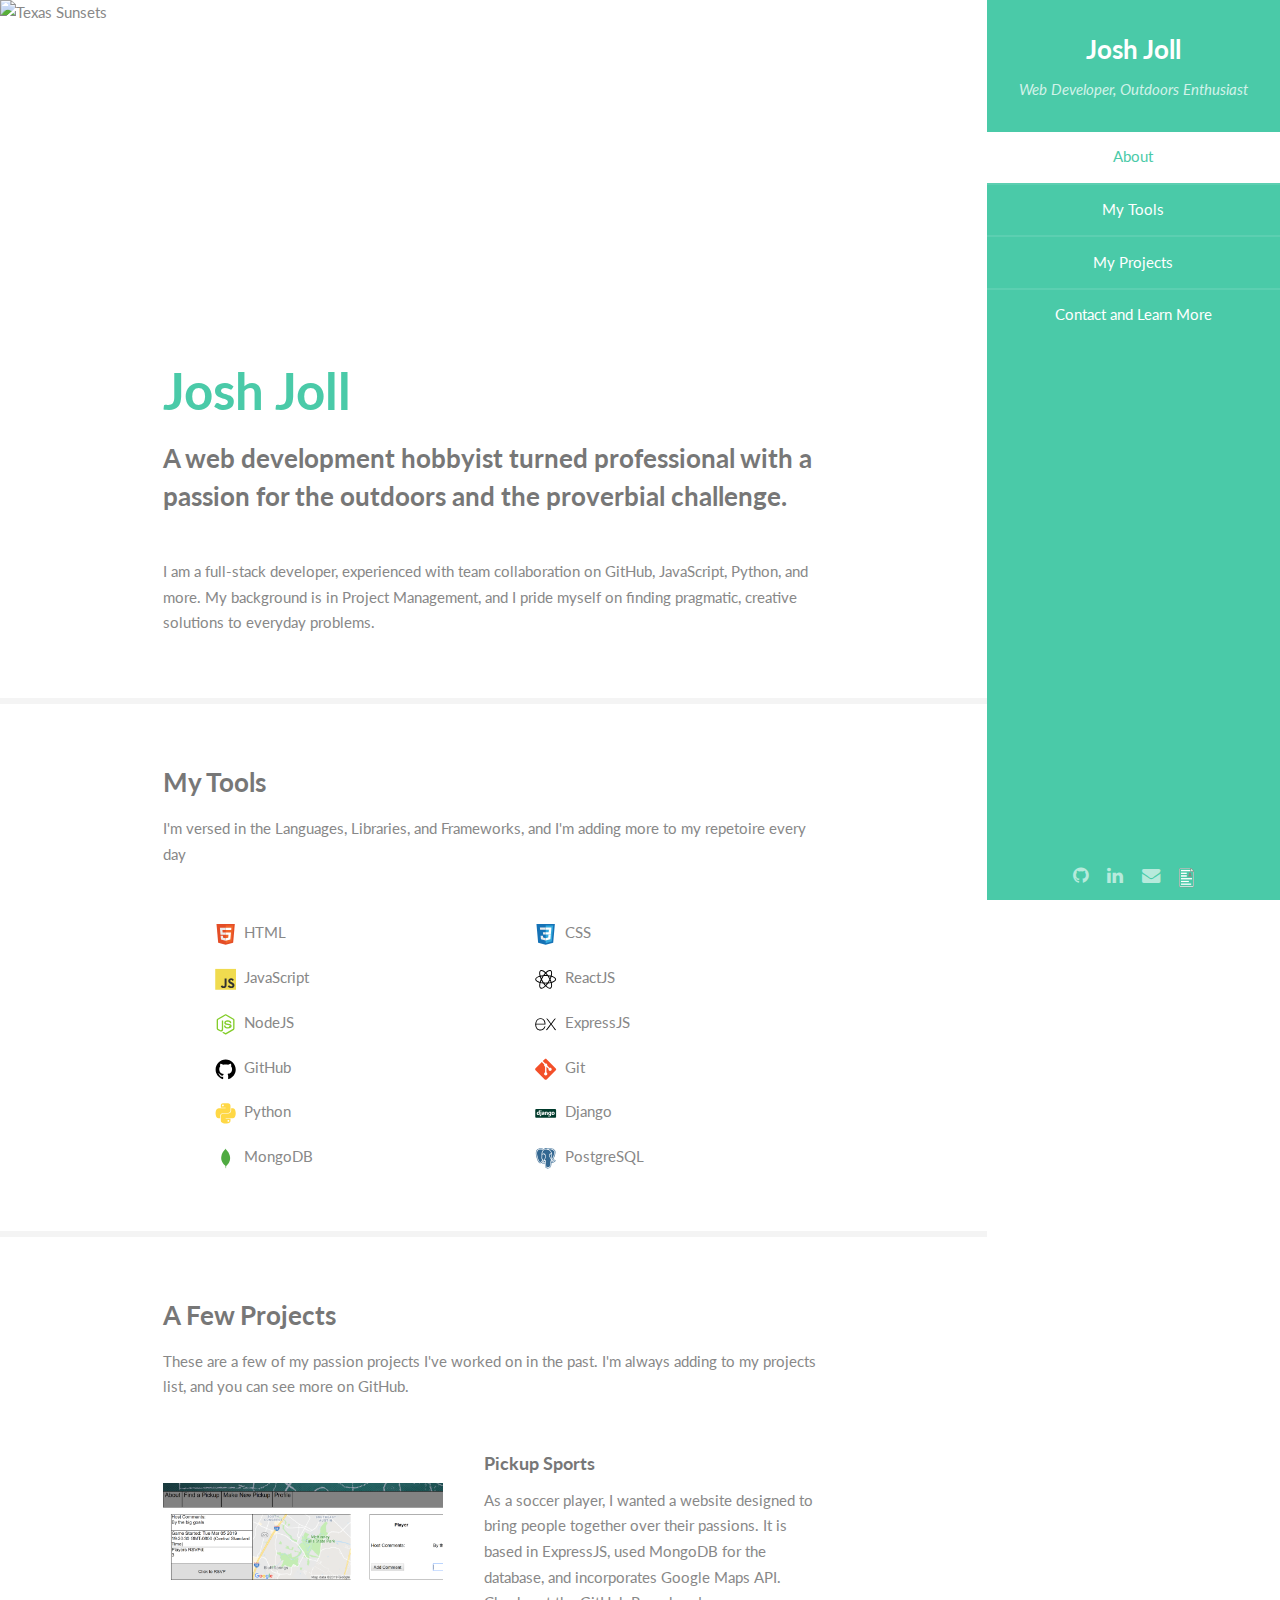
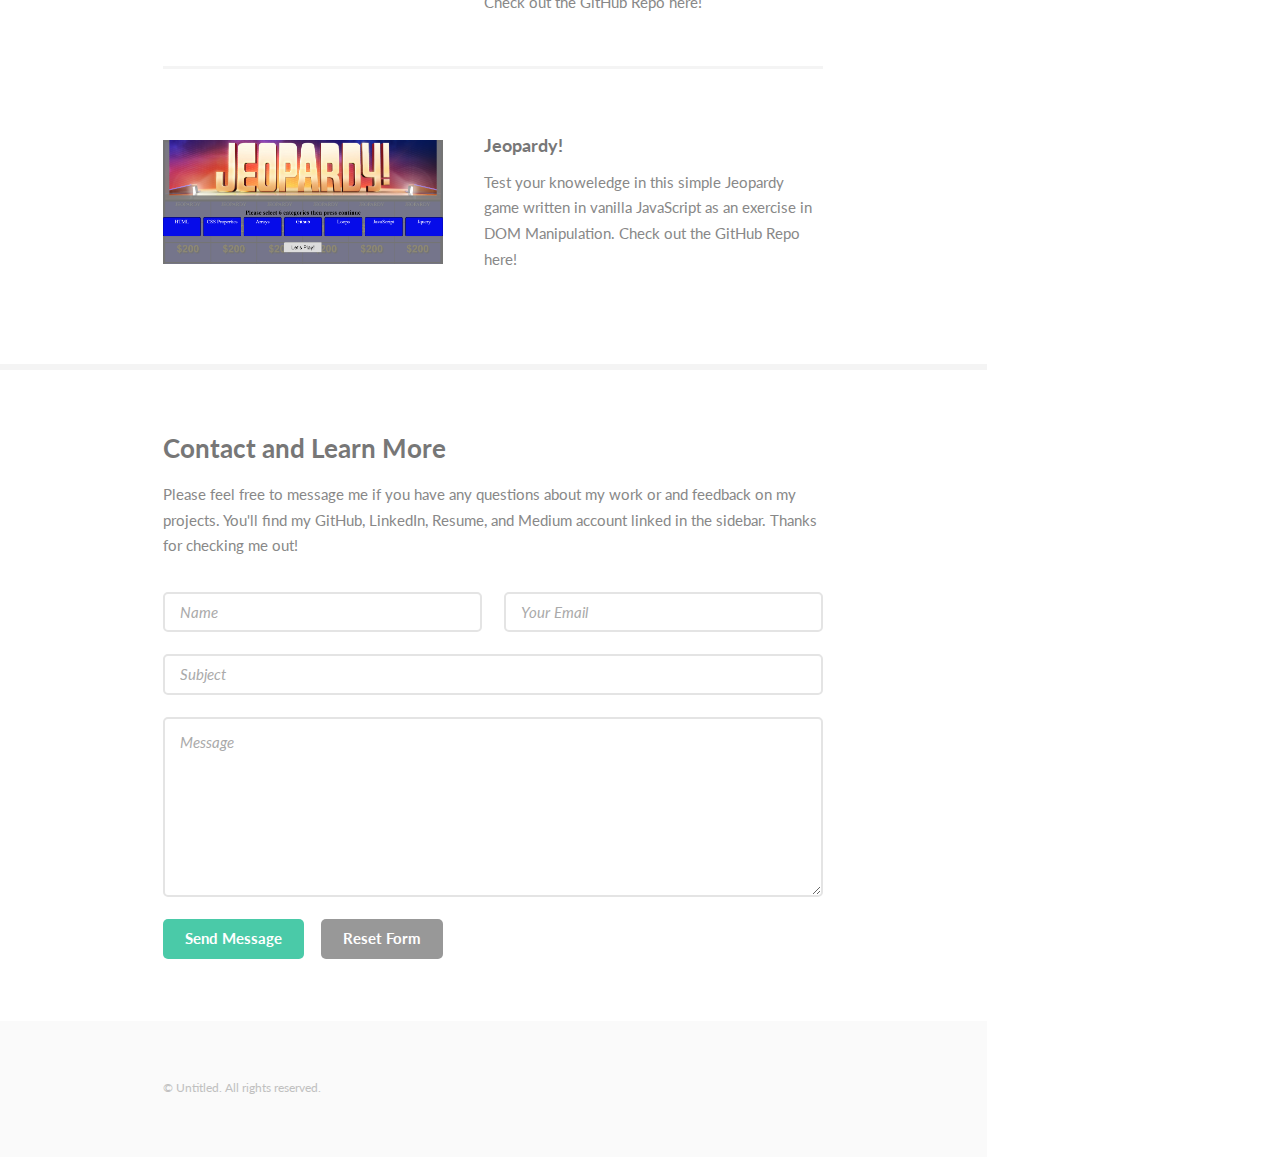
==== index.html @ 57947cfd "Update index.html" ====
<!DOCTYPE HTML>
<!--
	Read Only by HTML5 UP
	html5up.net | @ajlkn
	Free for personal and commercial use under the CCA 3.0 license (html5up.net/license)
-->
<html>
	<head>
		<title>Josh Joll - Your Next Web Developer</title>
		<meta charset="utf-8" />
		<meta name="viewport" content="width=device-width, initial-scale=1, user-scalable=no" />
		<link rel="stylesheet" href="assets/css/main.css" />
		<!-- Search Engine -->
		<meta name="image" content="https://github.com/joshjoll/joshjoll.github.io/blob/master/images/avatar.jpg?raw=true">
		<!-- Schema.org for Google -->
		<meta itemprop="name" content="Josh's Portfolio">
		<meta itemprop="image" content="https://github.com/joshjoll/joshjoll.github.io/blob/master/images/avatar.jpg?raw=true">
		<!-- Open Graph general (Facebook, Pinterest & Google+) -->
		<meta name="og:title" content="Josh's Portfolio">
		<meta name="og:image" content="https://github.com/joshjoll/joshjoll.github.io/blob/master/images/avatar.jpg?raw=true">
		<meta name="og:url" content="https://joshjoll.github.io/">
		<meta name="og:site_name" content="Josh's Portfolio">
		<meta name="og:type" content="website">
	</head>
	<body class="is-preload">

		<!-- Header -->
			<section id="header">
				<header>
					<span class="image avatar"><img src="images/avatar.jpg" alt="" /></span>
					<h1 id="logo"><a href="#">Josh Joll</a></h1>
					<p>Web Developer, Outdoors Enthusiast</p>
				</header>
				<nav id="nav">
					<ul>
						<li><a href="#one" class="active">About</a></li>
						<li><a href="#two">My Tools</a></li>
						<li><a href="#three">My Projects</a></li>
						<li><a href="#four">Contact and Learn More</a></li>
					</ul>
				</nav>
				<footer>
					<ul class="icons">
						<li><a href="https://github.com/joshjoll" class="icon fa-github" target="_blank"><span class="label">GitHub</span></a></li>
						<li><a href="https://www.linkedin.com/in/joshjoll/" class="icon fa-linkedin" style="fill: #0288D1" target="_blank"><span class="label">LinkedIn</span></a></li>
						<li><a href="mailto:josh.joll@gmail.com" class="icon fa-envelope" target="_blank"><span class="label">Email</span></a></li>
						<li><a href="./resume.html" target="_blank" class="icon"><img src="./images/resume.png" class="resume" /></a></li>
					</ul>
				</footer>
			</section>

		<!-- Wrapper -->
			<div id="wrapper">

				<!-- Main -->
					<div id="main">

						<!-- One -->
							<section >
								<div class="image main" data-position="center">
									<img src="images/bannerimg.jpg" alt="Texas Sunsets" />
								</div>
								<div class="container" id="one">
									<header class="major">
										<h2>Josh Joll</h2>
										<p>A web development hobbyist turned professional with a passion for the outdoors and the proverbial challenge.</p>
									</header>
									<p>I am a full-stack developer, experienced with team collaboration on GitHub, JavaScript, Python, and more. My background is in Project Management, and I pride myself on finding pragmatic, creative solutions to everyday problems.</p>
								</div>
							</section>

						<!-- Two -->
							<section id="two">
								<div class="container">
									<h3>My Tools</h3>
									<p>I'm versed in the Languages, Libraries, and Frameworks, and I'm adding more to my repetoire every day</p>
									<ul class="feature-icons">
										<li class="liCenter"> <svg class="devicon-git-plain devicon" viewBox="0 0 128 128">
										  <path fill="#E44D26" d="M19.037 113.876l-10.005-112.215h109.936l-10.016 112.198-45.019 12.48z"/><path fill="#F16529" d="M64 116.8l36.378-10.086 8.559-95.878h-44.937z"/><path fill="#EBEBEB" d="M64 52.455h-18.212l-1.258-14.094h19.47v-13.762h-34.511l.33 3.692 3.382 37.927h30.799zM64 88.198l-.061.017-15.327-4.14-.979-10.975h-13.817l1.928 21.609 28.193 7.826.063-.017z"/><path fill="#fff" d="M63.952 52.455v13.763h16.947l-1.597 17.849-15.35 4.143v14.319l28.215-7.82.207-2.325 3.234-36.233.335-3.696h-3.708zM63.952 24.599v13.762h33.244l.276-3.092.628-6.978.329-3.692z"/>
										</svg>HTML</li>
										<li class="liCenter"><svg class="devicon" viewBox="0 0 128 128">
										  <path fill="#1572B6" d="M18.814 114.123l-10.054-112.771h110.48l-10.064 112.754-45.243 12.543-45.119-12.526z"/><path fill="#33A9DC" d="M64.001 117.062l36.559-10.136 8.601-96.354h-45.16v106.49z"/><path fill="#fff" d="M64.001 51.429h18.302l1.264-14.163h-19.566v-13.831h34.681999999999995l-.332 3.711-3.4 38.114h-30.95v-13.831z"/><path fill="#EBEBEB" d="M64.083 87.349l-.061.018-15.403-4.159-.985-11.031h-13.882l1.937 21.717 28.331 7.863.063-.018v-14.39z"/><path fill="#fff" d="M81.127 64.675l-1.666 18.522-15.426 4.164v14.39l28.354-7.858.208-2.337 2.406-26.881h-13.876z"/><path fill="#EBEBEB" d="M64.048 23.435v13.831000000000001h-33.407999999999994l-.277-3.108-.63-7.012-.331-3.711h34.646zM64.001 51.431v13.831000000000001h-15.209l-.277-3.108-.631-7.012-.33-3.711h16.447z"/>
										</svg>CSS</li>
										<li class="liCenter"><svg class="devicon" viewBox="0 0 128 128">
										  <path fill="#F0DB4F" d="M1.408 1.408h125.184v125.185h-125.184z"/><path fill="#323330" d="M116.347 96.736c-.917-5.711-4.641-10.508-15.672-14.981-3.832-1.761-8.104-3.022-9.377-5.926-.452-1.69-.512-2.642-.226-3.665.821-3.32 4.784-4.355 7.925-3.403 2.023.678 3.938 2.237 5.093 4.724 5.402-3.498 5.391-3.475 9.163-5.879-1.381-2.141-2.118-3.129-3.022-4.045-3.249-3.629-7.676-5.498-14.756-5.355l-3.688.477c-3.534.893-6.902 2.748-8.877 5.235-5.926 6.724-4.236 18.492 2.975 23.335 7.104 5.332 17.54 6.545 18.873 11.531 1.297 6.104-4.486 8.08-10.234 7.378-4.236-.881-6.592-3.034-9.139-6.949-4.688 2.713-4.688 2.713-9.508 5.485 1.143 2.499 2.344 3.63 4.26 5.795 9.068 9.198 31.76 8.746 35.83-5.176.165-.478 1.261-3.666.38-8.581zm-46.885-37.793h-11.709l-.048 30.272c0 6.438.333 12.34-.714 14.149-1.713 3.558-6.152 3.117-8.175 2.427-2.059-1.012-3.106-2.451-4.319-4.485-.333-.584-.583-1.036-.667-1.071l-9.52 5.83c1.583 3.249 3.915 6.069 6.902 7.901 4.462 2.678 10.459 3.499 16.731 2.059 4.082-1.189 7.604-3.652 9.448-7.401 2.666-4.915 2.094-10.864 2.07-17.444.06-10.735.001-21.468.001-32.237z"/>
										</svg>JavaScript</li>
										<li class="liCenter"><svg class="devicon" viewBox="0 0 128 128">
										  <path d="M107.3 45.2c-2.2-.8-4.5-1.6-6.9-2.3.6-2.4 1.1-4.8 1.5-7.1 2.1-13.2-.2-22.5-6.6-26.1-1.9-1.1-4-1.6-6.4-1.6-7 0-15.9 5.2-24.9 13.9-9-8.7-17.9-13.9-24.9-13.9-2.4 0-4.5.5-6.4 1.6-6.4 3.7-8.7 13-6.6 26.1.4 2.3.9 4.7 1.5 7.1-2.4.7-4.7 1.4-6.9 2.3-12.5 4.8-19.3 11.4-19.3 18.8s6.9 14 19.3 18.8c2.2.8 4.5 1.6 6.9 2.3-.6 2.4-1.1 4.8-1.5 7.1-2.1 13.2.2 22.5 6.6 26.1 1.9 1.1 4 1.6 6.4 1.6 7.1 0 16-5.2 24.9-13.9 9 8.7 17.9 13.9 24.9 13.9 2.4 0 4.5-.5 6.4-1.6 6.4-3.7 8.7-13 6.6-26.1-.4-2.3-.9-4.7-1.5-7.1 2.4-.7 4.7-1.4 6.9-2.3 12.5-4.8 19.3-11.4 19.3-18.8s-6.8-14-19.3-18.8zm-14.8-30.5c4.1 2.4 5.5 9.8 3.8 20.3-.3 2.1-.8 4.3-1.4 6.6-5.2-1.2-10.7-2-16.5-2.5-3.4-4.8-6.9-9.1-10.4-13 7.4-7.3 14.9-12.3 21-12.3 1.3 0 2.5.3 3.5.9zm-11.2 59.3c-1.8 3.2-3.9 6.4-6.1 9.6-3.7.3-7.4.4-11.2.4-3.9 0-7.6-.1-11.2-.4-2.2-3.2-4.2-6.4-6-9.6-1.9-3.3-3.7-6.7-5.3-10 1.6-3.3 3.4-6.7 5.3-10 1.8-3.2 3.9-6.4 6.1-9.6 3.7-.3 7.4-.4 11.2-.4 3.9 0 7.6.1 11.2.4 2.2 3.2 4.2 6.4 6 9.6 1.9 3.3 3.7 6.7 5.3 10-1.7 3.3-3.4 6.6-5.3 10zm8.3-3.3c1.5 3.5 2.7 6.9 3.8 10.3-3.4.8-7 1.4-10.8 1.9 1.2-1.9 2.5-3.9 3.6-6 1.2-2.1 2.3-4.2 3.4-6.2zm-25.6 27.1c-2.4-2.6-4.7-5.4-6.9-8.3 2.3.1 4.6.2 6.9.2 2.3 0 4.6-.1 6.9-.2-2.2 2.9-4.5 5.7-6.9 8.3zm-18.6-15c-3.8-.5-7.4-1.1-10.8-1.9 1.1-3.3 2.3-6.8 3.8-10.3 1.1 2 2.2 4.1 3.4 6.1 1.2 2.2 2.4 4.1 3.6 6.1zm-7-25.5c-1.5-3.5-2.7-6.9-3.8-10.3 3.4-.8 7-1.4 10.8-1.9-1.2 1.9-2.5 3.9-3.6 6-1.2 2.1-2.3 4.2-3.4 6.2zm25.6-27.1c2.4 2.6 4.7 5.4 6.9 8.3-2.3-.1-4.6-.2-6.9-.2-2.3 0-4.6.1-6.9.2 2.2-2.9 4.5-5.7 6.9-8.3zm22.2 21l-3.6-6c3.8.5 7.4 1.1 10.8 1.9-1.1 3.3-2.3 6.8-3.8 10.3-1.1-2.1-2.2-4.2-3.4-6.2zm-54.5-16.2c-1.7-10.5-.3-17.9 3.8-20.3 1-.6 2.2-.9 3.5-.9 6 0 13.5 4.9 21 12.3-3.5 3.8-7 8.2-10.4 13-5.8.5-11.3 1.4-16.5 2.5-.6-2.3-1-4.5-1.4-6.6zm-24.7 29c0-4.7 5.7-9.7 15.7-13.4 2-.8 4.2-1.5 6.4-2.1 1.6 5 3.6 10.3 6 15.6-2.4 5.3-4.5 10.5-6 15.5-13.8-4-22.1-10-22.1-15.6zm28.5 49.3c-4.1-2.4-5.5-9.8-3.8-20.3.3-2.1.8-4.3 1.4-6.6 5.2 1.2 10.7 2 16.5 2.5 3.4 4.8 6.9 9.1 10.4 13-7.4 7.3-14.9 12.3-21 12.3-1.3 0-2.5-.3-3.5-.9zm60.8-20.3c1.7 10.5.3 17.9-3.8 20.3-1 .6-2.2.9-3.5.9-6 0-13.5-4.9-21-12.3 3.5-3.8 7-8.2 10.4-13 5.8-.5 11.3-1.4 16.5-2.5.6 2.3 1 4.5 1.4 6.6zm9-15.6c-2 .8-4.2 1.5-6.4 2.1-1.6-5-3.6-10.3-6-15.6 2.4-5.3 4.5-10.5 6-15.5 13.8 4 22.1 10 22.1 15.6 0 4.7-5.8 9.7-15.7 13.4z"/></g>
										</svg>ReactJS</li>
										<li class="liCenter"><svg class="devicon" viewBox="0 0 128 128">
										  <path fill="#83CD29" d="M112.678 30.334l-44.143-25.605c-2.781-1.584-6.424-1.584-9.227 0l-44.488 25.605c-2.869 1.651-4.82 4.754-4.82 8.073v51.142c0 3.319 1.992 6.423 4.862 8.083l11.729 6.688c5.627 2.772 7.186 2.772 9.746 2.772 8.334 0 12.662-5.039 12.662-13.828v-50.49c.001-.713.446-1.774-.255-1.774h-5.622c-.712 0-2.122 1.061-2.122 1.773v50.49c0 3.896-3.616 7.773-10.202 4.48l-12.122-7.013c-.422-.23-.676-.693-.676-1.181v-51.142c0-.482.463-.966.891-1.213l44.378-25.561c.415-.235 1.002-.235 1.415 0l43.963 25.555c.421.253.354.722.354 1.219v51.142c0 .488.092.963-.323 1.198l-44.133 25.576c-.378.227-.87.227-1.285 0l-11.317-6.749c-.341-.198-.752-.269-1.08-.086-3.145 1.783-3.729 2.02-6.679 3.043-.727.253-1.799.692.408 1.929l14.798 8.754c1.416.82 3.027 1.246 4.647 1.246 1.642 0 3.249-.426 4.666-1.246l43.976-25.582c2.871-1.672 4.322-4.764 4.322-8.083v-51.142c-.001-3.319-1.452-6.414-4.323-8.073zM77.727 81.445c-11.727 0-14.309-3.235-15.17-9.066-.102-.628-.634-1.379-1.274-1.379h-5.73c-.709 0-1.28.86-1.28 1.566 0 7.466 4.06 16.512 23.454 16.512 14.038 0 22.088-5.455 22.088-15.109 0-9.572-6.467-12.084-20.082-13.886-13.762-1.819-15.16-2.738-15.16-5.962 0-2.658 1.184-6.203 11.374-6.203 9.104 0 12.46 1.954 13.841 8.091.119.577.646.991 1.241.991h5.754c.354 0 .691-.143.939-.396.241-.272.367-.613.336-.979-.893-10.569-7.913-15.494-22.112-15.494-12.632 0-20.166 5.334-20.166 14.275 0 9.698 7.497 12.378 19.622 13.577 14.505 1.422 15.633 3.542 15.633 6.395 0 4.956-3.978 7.067-13.308 7.067z"/>
										</svg>NodeJS</li>
										<li class="liCenter"><svg class="devicon" viewBox="0 0 128 128">
										  <path d="M126.67,98.44c-4.56,1.16-7.38.05-9.91-3.75-5.68-8.51-11.95-16.63-18-24.9-.78-1.07-1.59-2.12-2.6-3.45C89,76,81.85,85.2,75.14,94.77c-2.4,3.42-4.92,4.91-9.4,3.7L92.66,62.34,67.6,29.71c4.31-.84,7.29-.41,9.93,3.45,5.83,8.52,12.26,16.63,18.67,25.21C102.65,49.82,109,41.7,115,33.26c2.41-3.42,5-4.72,9.33-3.46-3.28,4.35-6.49,8.63-9.72,12.88-4.36,5.73-8.64,11.53-13.16,17.14-1.61,2-1.35,3.3.09,5.19C109.9,76,118.16,87.1,126.67,98.44Z"/><path d="M1.33,61.74c.72-3.61,1.2-7.29,2.2-10.83,6-21.43,30.6-30.34,47.5-17.06C60.93,41.64,63.39,52.62,62.9,65H7.1c-.84,22.21,15.15,35.62,35.53,28.78,7.15-2.4,11.36-8,13.47-15,1.07-3.51,2.84-4.06,6.14-3.06-1.69,8.76-5.52,16.08-13.52,20.66-12,6.86-29.13,4.64-38.14-4.89C5.26,85.89,3,78.92,2,71.39c-.15-1.2-.46-2.38-.7-3.57Q1.33,64.78,1.33,61.74ZM7.2,60.25H57.63c-.33-16.06-10.33-27.47-24-27.57C18.63,32.56,7.85,43.7,7.2,60.25Z"/>
										</svg>ExpressJS</li>
										<li class="liCenter"><svg class="devicon" viewBox="0 0 128 128">
										  <path fill-rule="evenodd" clip-rule="evenodd" d="M64 5.103c-33.347 0-60.388 27.035-60.388 60.388 0 26.682 17.303 49.317 41.297 57.303 3.017.56 4.125-1.31 4.125-2.905 0-1.44-.056-6.197-.082-11.243-16.8 3.653-20.345-7.125-20.345-7.125-2.747-6.98-6.705-8.836-6.705-8.836-5.48-3.748.413-3.67.413-3.67 6.063.425 9.257 6.223 9.257 6.223 5.386 9.23 14.127 6.562 17.573 5.02.542-3.903 2.107-6.568 3.834-8.076-13.413-1.525-27.514-6.704-27.514-29.843 0-6.593 2.36-11.98 6.223-16.21-.628-1.52-2.695-7.662.584-15.98 0 0 5.07-1.623 16.61 6.19C53.7 35 58.867 34.327 64 34.304c5.13.023 10.3.694 15.127 2.033 11.526-7.813 16.59-6.19 16.59-6.19 3.287 8.317 1.22 14.46.593 15.98 3.872 4.23 6.215 9.617 6.215 16.21 0 23.194-14.127 28.3-27.574 29.796 2.167 1.874 4.097 5.55 4.097 11.183 0 8.08-.07 14.583-.07 16.572 0 1.607 1.088 3.49 4.148 2.897 23.98-7.994 41.263-30.622 41.263-57.294C124.388 32.14 97.35 5.104 64 5.104z"/><path d="M26.484 91.806c-.133.3-.605.39-1.035.185-.44-.196-.685-.605-.543-.906.13-.31.603-.395 1.04-.188.44.197.69.61.537.91zm-.743-.55M28.93 94.535c-.287.267-.85.143-1.232-.28-.396-.42-.47-.983-.177-1.254.298-.266.844-.14 1.24.28.394.426.472.984.17 1.255zm-.575-.618M31.312 98.012c-.37.258-.976.017-1.35-.52-.37-.538-.37-1.183.01-1.44.373-.258.97-.025 1.35.507.368.545.368 1.19-.01 1.452zm0 0M34.573 101.373c-.33.365-1.036.267-1.552-.23-.527-.487-.674-1.18-.343-1.544.336-.366 1.045-.264 1.564.23.527.486.686 1.18.333 1.543zm0 0M39.073 103.324c-.147.473-.825.688-1.51.486-.683-.207-1.13-.76-.99-1.238.14-.477.823-.7 1.512-.485.683.206 1.13.756.988 1.237zm0 0M44.016 103.685c.017.498-.563.91-1.28.92-.723.017-1.308-.387-1.315-.877 0-.503.568-.91 1.29-.924.717-.013 1.306.387 1.306.88zm0 0M48.614 102.903c.086.485-.413.984-1.126 1.117-.7.13-1.35-.172-1.44-.653-.086-.498.422-.997 1.122-1.126.714-.123 1.354.17 1.444.663zm0 0"/>
										</svg>GitHub</li>
										<li class="liCenter"><svg class="devicon" viewBox="0 0 128 128">
										  <path fill="#F34F29" d="M124.737 58.378l-55.116-55.114c-3.172-3.174-8.32-3.174-11.497 0l-11.444 11.446 14.518 14.518c3.375-1.139 7.243-.375 9.932 2.314 2.703 2.706 3.461 6.607 2.294 9.993l13.992 13.993c3.385-1.167 7.292-.413 9.994 2.295 3.78 3.777 3.78 9.9 0 13.679-3.78 3.78-9.901 3.78-13.683 0-2.842-2.844-3.545-7.019-2.105-10.521l-13.048-13.048-.002 34.341c.922.455 1.791 1.063 2.559 1.828 3.778 3.777 3.778 9.898 0 13.683-3.779 3.777-9.904 3.777-13.679 0-3.778-3.784-3.778-9.905 0-13.683.934-.933 2.014-1.638 3.167-2.11v-34.659c-1.153-.472-2.231-1.172-3.167-2.111-2.862-2.86-3.551-7.06-2.083-10.576l-14.313-14.313-37.792 37.79c-3.175 3.177-3.175 8.325 0 11.5l55.117 55.114c3.174 3.174 8.32 3.174 11.499 0l54.858-54.858c3.174-3.176 3.174-8.327-.001-11.501z"/>
										</svg>Git</li>
										<li class="liCenter"><svg class="devicon" viewBox="0 0 128 128">
										  <path fill="#FFD845" d="M49.33 62h29.159c8.117 0 14.511-6.868 14.511-15.019v-27.798c0-7.912-6.632-13.856-14.555-15.176-5.014-.835-10.195-1.215-15.187-1.191-4.99.023-9.612.448-13.805 1.191-12.355 2.181-14.453 6.751-14.453 15.176v10.817h29v4h-40.224000000000004c-8.484 0-15.914 5.108-18.237 14.811-2.681 11.12-2.8 17.919 0 29.53 2.075 8.642 7.03 14.659 15.515 14.659h9.946v-13.048c0-9.637 8.428-17.952 18.33-17.952zm-1.838-39.11c-3.026 0-5.478-2.479-5.478-5.545 0-3.079 2.451-5.581 5.478-5.581 3.015 0 5.479 2.502 5.479 5.581-.001 3.066-2.465 5.545-5.479 5.545zM122.281 48.811c-2.098-8.448-6.103-14.811-14.599-14.811h-10.682v12.981c0 10.05-8.794 18.019-18.511 18.019h-29.159c-7.988 0-14.33 7.326-14.33 15.326v27.8c0 7.91 6.745 12.564 14.462 14.834 9.242 2.717 17.994 3.208 29.051 0 7.349-2.129 14.487-6.411 14.487-14.834v-11.126h-29v-4h43.682c8.484 0 11.647-5.776 14.599-14.66 3.047-9.145 2.916-17.799 0-29.529zm-41.955 55.606c3.027 0 5.479 2.479 5.479 5.547 0 3.076-2.451 5.579-5.479 5.579-3.015 0-5.478-2.502-5.478-5.579 0-3.068 2.463-5.547 5.478-5.547z"/>
										</svg>Python</li>
										<li class="liCenter"><svg class="devicon" viewBox="0 0 128 128">
											<path fill="#003A2B" d="M126.5 83.8c0 3.8-3.1 6.9-6.9 6.9h-111.2c-3.8 0-6.9-3.1-6.9-6.9v-39.6c0-3.8 3.1-6.9 6.9-6.9h111.2c3.8 0 6.9 3.1 6.9 6.9v39.6z"/><path fill="#fff" d="M23 45.6h6v27.4c-3 .6-5.3.8-7.7.8-7.2 0-11-3.3-11-9.5 0-6 4-10 10.2-10 1 0 1.7.1 2.6.3v-9h-.1zm0 13.8c-.7-.2-1.3-.3-2-.3-3 0-4.7 1.8-4.7 5.1 0 3.2 1.7 4.9 4.7 4.9.7 0 1.2 0 2-.2v-9.5zM38.4 54.8v13.7c0 4.7-.3 7-1.4 9-1 1.9-2.2 3.1-4.8 4.4l-5.5-2.6c2.6-1.2 3.9-2.3 4.7-4 .8-1.7 1.1-3.7 1.1-8.8v-11.7h5.9zm-5.9-9.1h5.9v6.1h-5.9v-6.1zM42 56.1c2.6-1.2 5.1-1.8 7.8-1.8 3 0 5 .8 5.9 2.4.5.9.7 2 .7 4.5v12c-2.7.4-6 .7-8.5.7-5 0-7.2-1.7-7.2-5.6 0-4.2 3-6.1 10.2-6.7v-1.3c0-1.1-.5-1.5-2-1.5-2.2 0-4.7.6-7 1.8v-4.5h.1zm9.2 9.4c-3.9.4-5.2 1-5.2 2.5 0 1.2.7 1.7 2.3 1.7.9 0 1.7-.1 2.8-.3v-3.9h.1zM59.3 55.7c3.5-.9 6.4-1.3 9.3-1.3 3 0 5.2.7 6.5 2 1.2 1.3 1.6 2.7 1.6 5.6v11.6h-5.9v-11.4c0-2.3-.8-3.1-2.9-3.1-.8 0-1.5.1-2.7.4v14.1h-5.9v-17.9zM79 76.8c2.1 1.1 4.2 1.6 6.3 1.6 3.9 0 5.5-1.6 5.5-5.3v-.1c-1.2.6-2.3.8-3.8.8-5.2 0-8.5-3.4-8.5-8.8 0-6.7 4.9-10.5 13.5-10.5 2.5 0 4.9.3 7.7.8l-2 4.3c-1.6-.3-.1 0-1.3-.2v.6l.1 2.5v3.2c0 .8 0 1.6.1 2.4v1.6c0 5.1-.4 7.5-1.7 9.4-1.8 2.9-5 4.3-9.6 4.3-2.3 0-4.3-.3-6.4-1.2v-5.4h.1zm11.8-17.6h-.6000000000000001c-1.2 0-2.5.3-3.4.8-1.4.8-2.2 2.3-2.2 4.3 0 3 1.5 4.7 4.1 4.7.8 0 1.5-.2 2.2-.4v-9.4h-.1zM109 54.3c5.9 0 9.5 3.7 9.5 9.8 0 6.2-3.8 10.1-9.8 10.1-5.9 0-9.6-3.7-9.6-9.7.1-6.3 3.9-10.2 9.9-10.2zm-.1 15c2.3 0 3.6-1.9 3.6-5.2 0-3.2-1.3-5.2-3.6-5.2s-3.7 1.9-3.7 5.2c.1 3.4 1.4 5.2 3.7 5.2z"/>
										</svg>Django</li>
										<li class="liCenter"><svg class="devicon" viewBox="0 0 128 128">
										  <path fill-rule="evenodd" clip-rule="evenodd" fill="#4FAA41" d="M90.491 57.282c-.37-4.79-1.496-9.409-3.062-13.934-3.244-10.104-8.45-19.046-15.783-26.74-1.854-1.946-3.916-3.729-5.209-6.151-.818-1.532-1.597-3.085-2.394-4.629l-.505-1.273c-.085.292-.139.396-.142.501-.065 2.517-1.491 4.224-3.267 5.817-1.997 1.793-3.856 3.739-5.775 5.618-1.968 2.588-3.935 5.176-5.901 7.763-1.592 2.925-3.182 5.85-4.772 8.775l-3.19 8.617-.096.134c-1.756 5.768-2.622 11.698-3.048 17.688-.16 2.251.022 4.535.149 6.798.181 3.235.743 6.415 1.586 9.545 3.062 11.372 9.276 20.805 17.771 28.819 1.579 1.489 3.199 2.843 4.847 4.26.282-.965.507-1.93.763-2.895.256-.961.515-1.917.688-2.881-.174.964-.369 1.92-.562 2.881l-.826 2.895.738 2.501.684 3.884.326 4.053c-.003.823-.036 1.648.014 2.47.012.21.288.404.442.606l1.376.483 1.434.558-.246-3.603-.011-3.548.495-5.405.359-1.177 1.027-1.82c1.268-1.02 2.629-1.946 3.784-3.081 2.09-2.054 4.175-4.134 6.045-6.383 2.427-2.917 4.515-6.101 6.191-9.516 1.122-2.284 2.178-4.614 3.052-7.001.77-2.104 1.247-4.315 1.854-6.479.054-.156.126-.309.16-.468 1.254-5.841 1.465-11.741 1.004-17.682zm-23.599 49.375l-.805-1.763.805 1.763 1.183 1.01-1.183-1.01z"/>
										</svg>MongoDB</li>
										<li class="liCenter"><svg class="devicon" viewBox="0 0 128 128">
										  <path fill-rule="evenodd" clip-rule="evenodd" fill="#336791" d="M123.258 76.784c-.45-2.918-2.901-4.829-5.752-4.958-1.032-.047-2.08.061-3.109.192-1.243.158-2.471.438-3.711.623-.857.128-1.726.187-2.582.275l-.021-.111c1.598-3.018 3.263-6.003 4.775-9.064 1.159-2.348 2.151-4.781 3.176-7.194 1.696-3.998 3.051-8.12 4.173-12.309 1.075-4.011 1.995-8.066 2.284-12.227.116-1.662.196-3.331.187-4.995-.008-1.327-.151-2.656-.284-3.979-.15-1.516-.608-2.953-1.242-4.336-.836-1.822-2.132-3.317-3.496-4.737-1.092-1.137-2.293-2.173-3.484-3.208-1.698-1.477-3.607-2.656-5.59-3.703-2.253-1.19-4.621-2.121-7.09-2.75-1.493-.381-3.02-.664-4.532-.966-.544-.11-1.089-.337-1.633-.337h-10.241c-.37 0-.737.191-1.11.233-2.452.273-4.875.735-7.228 1.464-.88.273-1.684.101-2.52.024-.641-.059-1.271-.231-1.912-.263-2.442-.122-4.887-.301-7.328-.275-2.339.024-4.654.409-6.918 1.052-1.895.538-3.749 1.195-5.447 2.191-.727.426-1.303.346-2.055.129-2.527-.729-5.072-1.414-7.639-1.989-1.6-.358-3.245-.536-4.879-.707-1.566-.163-3.144-.261-4.718-.294-1.538-.033-3.087-.032-4.618.104-2.439.217-4.832.713-7.158 1.513-2.583.888-4.951 2.175-7.086 3.865-2.167 1.715-3.905 3.809-5.303 6.2-1.473 2.523-2.483 5.224-3.111 8.061-.34 1.537-.555 3.117-.788 4.678-.073.486.732.972-.268 1.456v6.794c1 .452.208.903.266 1.356.139 1.089.262 2.187.446 3.268.291 1.711.636 3.417.988 5.117.491 2.375 1.002 4.748 1.546 7.111.396 1.72.847 3.43 1.319 5.131.721 2.598 1.431 5.201 2.246 7.77.757 2.387 1.624 4.74 2.484 7.093 1.191 3.255 2.617 6.405 4.327 9.424 1.479 2.614 3.169 5.062 5.436 7.076 1.494 1.327 3.157 2.347 5.093 2.857 1.521.4 3.067.448 4.624.129 1.805-.37 3.403-1.147 4.824-2.311.163-.134.342-.236.535.01.735.931 1.719 1.552 2.748 2.089 2.777 1.448 5.803 1.882 8.877 2.059.744.043 1.496-.064 2.246-.085 1.461-.04 2.881-.325 4.278-.729.732-.212 1.447-.481 2.192-.732.039.793.089 1.557.112 2.321l.104 4.166c.019.634.044 1.27.103 1.901.151 1.627.299 3.255.493 4.877.135 1.118.275 2.245.538 3.336.529 2.203 1.246 4.348 2.158 6.428.895 2.041 2.182 3.764 3.9 5.185 2.22 1.836 4.822 2.619 7.632 2.764 1.162.061 2.357.004 3.501-.204 1.813-.329 3.622-.743 5.387-1.275 3.591-1.084 6.695-2.956 9.014-5.981 1.32-1.724 2.404-3.589 3.1-5.648.574-1.701 1.115-3.419 1.545-5.16.34-1.372.508-2.787.715-4.188.137-.927.219-1.863.305-2.797.14-1.517.283-3.033.384-4.553.07-1.058.067-2.121.109-3.181.013-.323.065-.644.095-.966.028-.298.178-.401.482-.396 1.071.016 2.144.044 3.212-.004 1.197-.054 2.405-.105 3.583-.303 1.677-.281 3.346-.636 4.99-1.067 1.943-.508 3.725-1.418 5.44-2.455 1.998-1.207 3.819-2.623 5.297-4.447 1.285-1.591 1.894-3.43 1.584-5.438zm-3.412.982c-.066.915-.485 1.699-1.093 2.369-2.869 3.163-6.468 5.082-10.585 6.027-1.564.358-3.178.544-4.779.692-1.363.126-2.746.147-4.114.097-1.006-.038-2.004-.268-3.032-.416-.103.94-.201 1.919-.32 2.896l-.479 3.745c-.145 1.187-.258 2.378-.407 3.564-.146 1.151-.328 2.298-.481 3.449-.143 1.072-.248 2.149-.407 3.219-.245 1.64-.479 3.284-.799 4.911-.384 1.945-.973 3.829-1.934 5.583-1.172 2.141-2.834 3.772-4.949 4.98-2.18 1.246-4.563 1.894-6.979 2.436-1.71.384-3.472.447-5.204.291-3.004-.272-5.568-1.557-7.506-3.886-1.85-2.223-3.102-4.771-3.55-7.655-.214-1.371-.368-2.754-.491-4.136-.136-1.537-.229-3.079-.299-4.62-.089-1.957-.154-3.914-.197-5.871-.053-2.406-.07-4.812-.104-7.218l-.006-.092c-1.224.734-2.427 1.538-3.703 2.2-1.494.776-3.117 1.226-4.798 1.353-1.318.1-2.653.191-3.965.086-2.151-.173-4.3-.51-6.226-1.569-.781-.43-1.596-.953-2.134-1.64-1.29-1.646-.672-3.726 1.273-4.727 1.344-.693 2.811-.982 4.268-1.319 1.266-.293 2.526-.626 3.761-1.029 1.222-.4 1.993-1.391 2.754-2.363l1.206-1.551c-.503-.053-.977-.107-1.451-.151-1.439-.136-2.812-.532-4.125-1.114-1.124-.497-1.141-.551-1.965.343-1.376 1.494-2.714 3.023-4.062 4.542-.992 1.117-1.978 2.241-2.965 3.361-.978 1.108-1.894 2.279-2.947 3.31-1.564 1.531-3.449 2.452-5.698 2.348-1.443-.066-2.764-.572-3.952-1.399-2.452-1.708-4.104-4.097-5.608-6.606-1.927-3.215-3.406-6.64-4.672-10.159-.876-2.432-1.756-4.866-2.521-7.333-.831-2.681-1.56-5.396-2.277-8.11-.542-2.048-1.023-4.113-1.482-6.182-.521-2.353-1.022-4.71-1.464-7.079-.298-1.599-.471-3.221-.712-4.831-.325-2.17-.385-4.36-.267-6.539.105-1.963.387-3.921.667-5.871.388-2.698 1.277-5.244 2.556-7.648.783-1.473 1.755-2.812 2.879-4.056 1.845-2.042 4.078-3.518 6.562-4.626 1.736-.774 3.57-1.24 5.439-1.604 2.774-.54 5.573-.519 8.373-.461 1.224.025 2.443.248 3.666.369 2.633.262 5.214.816 7.762 1.5 1.857.498 3.676 1.143 5.518 1.703.185.056.456.051.607-.048 2.496-1.629 5.224-2.704 8.125-3.319 1.101-.233 2.237-.335 3.363-.407 1.369-.087 2.749-.167 4.115-.088 1.642.094 3.276.336 4.908.56.792.108 1.565.383 2.359.458.38.036.783-.242 1.185-.335 2.049-.473 4.089-1 6.156-1.374 1.539-.278 3.111-.409 4.676-.499 1.745-.1 3.503-.173 5.247-.089 2.205.106 4.394.42 6.555.923 2.677.623 5.245 1.528 7.686 2.784 1.824.938 3.558 2.026 5.119 3.364 1.023.878 2.07 1.745 2.994 2.723 1.14 1.206 2.303 2.413 3.018 3.958.538 1.165.922 2.371 1.028 3.647.132 1.586.292 3.178.277 4.766-.014 1.519-.221 3.037-.368 4.552-.334 3.454-1.085 6.833-1.997 10.167-.754 2.754-1.635 5.478-2.589 8.17-.879 2.481-1.893 4.917-2.918 7.343-.757 1.794-1.572 3.569-2.458 5.303-1.677 3.286-3.421 6.538-5.438 9.633-.348.535-.678 1.083-1.018 1.629.88.594 1.877.803 2.881.911.955.104 1.929.166 2.883.095 1.527-.113 3.049-.331 4.567-.544 1.504-.21 2.978-.638 4.522-.525 1.542.112 2.645 1.284 2.54 2.729zM97.833 74.413c-.655-.846-1.323-1.682-1.964-2.538-1.006-1.344-1.729-2.845-2.455-4.353-.688-1.429-1.532-2.782-2.257-4.195-1.265-2.465-2.553-4.922-3.718-7.435-1.465-3.157-2.62-6.426-2.984-9.923-.154-1.48-.193-2.958.106-4.424.479-2.341 1.702-4.172 3.758-5.428 1.907-1.165 4.032-1.541 6.209-1.659 1.351-.073 2.708-.013 4.11-.013l-.047-.237c-.872-1.823-1.687-3.677-2.641-5.457-1.346-2.512-3.068-4.777-4.986-6.877-1.421-1.555-2.96-2.998-4.646-4.273-1.658-1.255-3.405-2.376-5.269-3.293-2.223-1.093-4.538-1.938-6.967-2.477-2.334-.518-4.683-.835-7.077-.861-2.042-.022-4.071.07-6.06.531-3.002.695-5.748 1.931-8.137 3.933-1.334 1.118-2.498 2.373-3.517 3.77-1.196 1.643-2.161 3.417-2.986 5.277-1.132 2.552-1.909 5.208-2.44 7.938-.266 1.361-.474 2.734-.686 4.106-.074.48-.08.971-.123 1.521.369-.192.635-.34.907-.472l.885-.397c2.993-1.369 6.094-2.25 9.427-2.149 1.416.043 2.771.323 4.03.943 2.415 1.191 3.828 3.216 4.442 5.779.424 1.769.714 3.573.996 5.372.221 1.405.447 2.825.473 4.242.037 2.071-.068 4.146-.181 6.216-.096 1.764-.464 3.5-1.08 5.146-1.12 2.993-2.368 5.937-3.534 8.913-.385.983-.681 2.001-1.045 3.082.562 0 1.018-.004 1.474.002.178.003.36.008.532.049 1.34.316 2.502.923 3.455 1.954 1.271 1.372 1.938 2.973 1.972 4.826.019 1.027-.089 2.057-.084 3.084.021 4.786.057 9.572.097 14.357.007.782.046 1.565.102 2.346.117 1.635.235 3.271.395 4.902.112 1.157.268 2.312.451 3.461.259 1.628 1 3.077 1.841 4.462.724 1.191 1.665 2.203 2.905 2.901 2.107 1.186 4.376 1.285 6.663.848 1.545-.295 3.062-.769 4.562-1.258 1.479-.481 2.815-1.269 3.937-2.354 1.051-1.019 1.797-2.261 2.3-3.632.976-2.659 1.28-5.459 1.684-8.237.151-1.04.282-2.083.42-3.125.157-1.186.316-2.371.468-3.556.112-.883.214-1.768.322-2.651.154-1.268.317-2.535.464-3.804.113-.981.209-1.966.309-2.949.129-1.256.268-2.512.379-3.77.086-.955.051-1.927.22-2.864.311-1.718 1.123-3.18 2.646-4.125.637-.395 1.356-.655 2.063-.989l-.12-.186zM40.236 67.361c-.761-1.802-1.218-3.68-1.354-5.622-.128-1.825.089-3.643.276-5.46.182-1.76.333-3.528.386-5.296.088-2.906-.108-5.808-.247-8.712-.084-1.729.117-3.479.271-5.212.139-1.561.312-3.126.607-4.664.495-2.581 1.152-5.125 2.086-7.591.887-2.338 1.906-4.615 3.345-6.665.986-1.406 2.105-2.72 3.18-4.094l-.319-.113c-3.498-1.111-7.053-1.979-10.709-2.358-1.729-.179-3.464-.284-5.198-.387-.532-.032-1.072.04-1.606.091-1.322.126-2.66.176-3.961.424-2.214.421-4.338 1.129-6.305 2.282-1.766 1.035-3.249 2.373-4.491 3.978-1.372 1.772-2.295 3.776-2.958 5.913-.783 2.521-1.156 5.115-1.257 7.733-.088 2.295-.132 4.603.264 6.889.295 1.702.492 3.422.817 5.117.443 2.311.918 4.617 1.467 6.904.785 3.274 1.569 6.553 2.499 9.787.89 3.099 1.894 6.17 2.982 9.204.89 2.476 1.919 4.906 3.003 7.304.706 1.562 1.561 3.065 2.457 4.528.953 1.553 2.037 3.027 3.508 4.154 1.856 1.423 3.293 1.644 5.179.083.808-.669 1.491-1.495 2.194-2.282 1.117-1.25 2.195-2.534 3.307-3.788 1.416-1.598 2.85-3.179 4.273-4.769.301-.336.59-.682.883-1.022l-.484-.425c-1.769-1.699-3.139-3.669-4.095-5.931zM93.924 19.792c1.156 1.356 2.275 2.752 3.309 4.204 2 2.809 3.598 5.842 4.775 9.087.521 1.43.937 2.874.751 4.439-.129 1.096-.118 2.208-.215 3.31-.081.917-.226 1.829-.345 2.743-.178 1.378-.436 2.752-.513 4.136-.073 1.317.003 2.648.086 3.968.084 1.341.265 2.676.388 4.015.139 1.518.326 3.036.369 4.557.035 1.249-.076 2.506-.185 3.753-.13 1.502-.511 2.956-1.079 4.351-.399.982-.876 1.934-1.327 2.917l.181.192.275.213.277-.496c2.339-3.688 4.42-7.518 6.222-11.493 1.159-2.56 2.245-5.156 3.287-7.766 1.624-4.064 2.909-8.242 3.903-12.503.446-1.913.787-3.855 1.09-5.797.236-1.518.433-3.054.477-4.586.047-1.625-.043-3.263-.193-4.884-.112-1.224-.414-2.456-1.181-3.451-1.233-1.602-2.564-3.134-4.201-4.346-1.378-1.021-2.751-2.068-4.23-2.927-2.345-1.36-4.883-2.266-7.535-2.883-2.588-.603-5.21-.863-7.849-.918-1.556-.033-3.119.134-4.672.28-1.407.132-2.805.357-4.222.543 1.52.855 3.019 1.615 4.433 2.511 2.973 1.883 5.637 4.149 7.924 6.831zM55.299 72.514c.961-3.073 2.27-6.007 3.538-8.959 1.028-2.394 1.59-4.916 1.777-7.506.093-1.277.067-2.57.004-3.851-.071-1.423-.185-2.85-.392-4.259-.266-1.801-.569-3.603-.995-5.371-.462-1.913-1.627-3.245-3.623-3.736-1.216-.299-2.424-.287-3.653-.093-3.002.473-5.75 1.579-8.31 3.199-.515.326-.798.589-.709 1.328.188 1.565.229 3.155.222 4.735-.01 2.236-.105 4.472-.19 6.707-.028.728-.133 1.452-.211 2.177-.12 1.11-.351 2.219-.344 3.327.007 1.142.124 2.311.401 3.417.88 3.507 2.744 6.377 5.799 8.402 1.879 1.245 3.958 1.873 6.24 1.992.155-.524.293-1.019.446-1.509zm-3.586-30.087c-.402-.844-.172-1.543.76-1.867.227-.08.461-.165.697-.188.324-.032.654-.008.982-.008 1.182.006 2.319.171 3.295.923.626.482.794 1.122.389 1.779-.575.932-1.452 1.4-2.529 1.49-1.697.141-2.888-.65-3.594-2.129zM98.753 42.119c.136-1.124.245-2.251.384-3.375.056-.452-.182-.574-.561-.585-1.192-.033-2.384-.075-3.576-.097-1.344-.024-2.652.192-3.896.703-1.38.568-2.431 1.478-2.86 2.98-.32 1.12-.406 2.239-.293 3.41.172 1.785.568 3.517 1.193 5.176.834 2.221 1.707 4.441 2.75 6.569 1.413 2.881 3.012 5.67 4.513 8.507.401.757.738 1.547 1.156 2.431.875-1.853 1.302-3.708 1.351-5.622.041-1.61-.088-3.227-.182-4.838-.059-.986-.198-1.966-.294-2.95-.134-1.371-.337-2.741-.368-4.115-.031-1.397.068-2.802.188-4.197.113-1.338.334-2.665.495-3.997zm-2.689-1.082c-.443 1.223-1.39 1.913-2.618 2.116-1.145.188-2.148-.235-2.894-1.148-.531-.65-.328-1.42.468-1.859.914-.506 1.919-.634 3.104-.711.322.059.807.108 1.268.24.669.189.916.692.672 1.362zM60.642 78.697c-.655-.535-1.521-.566-2.144.021-.773.73-1.453 1.565-2.133 2.388-.785.951-1.521 1.94-2.534 2.677-1.474 1.071-3.192 1.515-4.919 1.935-1.373.334-2.752.644-4.129.965l-.017.178c.409.189.805.425 1.231.56 2.1.665 4.236.996 6.455.808 1.602-.136 3.128-.485 4.574-1.171 1.99-.943 3.521-2.437 4.823-4.175.218-.29.317-.719.343-1.093.089-1.321-.582-2.303-1.55-3.093zM112.393 79.223c-1.69.181-3.382.373-5.077.47-.818.047-1.648-.109-2.474-.176-1.385-.112-2.737-.42-3.908-1.16-.678-.427-1.241-.475-1.961-.233-1.028.346-1.867.872-2.115 1.986-.169.753-.23 1.533-.298 2.304-.013.136.157.386.287.42.793.209 1.59.456 2.401.529.996.09 2.01.061 3.013.011 1.083-.054 2.173-.124 3.24-.304 2.515-.422 4.948-1.11 7.109-2.536.779-.515 1.551-1.041 2.325-1.562l-.064-.11c-.826.123-1.648.273-2.478.361z"/>
										</svg>PostgreSQL</li>

									</ul>
								</div>
							</section>

						<!-- Three -->
							<section id="three">
								<div class="container">
									<h3>A Few Projects</h3>
									<p>These are a few of my passion projects I've worked on in the past. I'm always adding to my projects list, and you can see more on <a href="https://github.com/joshjoll" target="_blank">GitHub</a>.</p>
									<div class="features">
										<article>
											<a href="https://man-child-games.herokuapp.com/" class="image" target="_blank"><img src="images/pickup.PNG" alt="Project Screenshot" class="projectImg" /></a>
											<div class="inner">
												<h4>Pickup Sports</h4>
												<p>As a soccer player, I wanted a website designed to bring people together over their passions. It is based in ExpressJS, used MongoDB for the database, and incorporates Google Maps API. <a href="https://github.com/joshjoll/Pickup-Sports-App" target="_blank">Check out the GitHub Repo here!</a></p>
											</div>
										</article>
										<article>
											<a href="http://male-plant.surge.sh/" class="image" target="_blank"><img src="images/jeopardy.png" alt="Project Screenshot" class="projectImg"/></a>
											<div class="inner">
												<h4>Jeopardy!</h4>
												<p>Test your knoweledge in this simple Jeopardy game written in vanilla JavaScript as an exercise in DOM Manipulation. <a href="https://github.com/joshjoll/Jeopardy-Game" target="_blank">Check out the GitHub Repo here!</a></p>
											</div>
										</article>
										<!-- <article>
											<a href="#" class="image"><img src="images/pic03.jpg" alt="" /></a>
											<div class="inner">
												<h4>A Third Project!</h4>
												<p>I can't Wait to See what THis is Gonna be.</p>
											</div>
										</article> -->
									</div>
								</div>
							</section>

						<!-- Four -->
							<section id="four">
								<div class="container">
									<h3>Contact and Learn More</h3>
									<p>Please feel free to message me if you have any questions about my work or and feedback on my projects. You'll find my GitHub, LinkedIn, Resume, and Medium account linked in the sidebar. Thanks for checking me out!</p>
									<form method="post" action="https://script.google.com/macros/s/AKfycbzFaqsaTX6b0FZAfqNJhZ-fgPSeWi9S-3EFt1sp/exec" class="gform" >
										<div class="row gtr-uniform form-elements">
											<div class="col-6 col-12-xsmall"><input type="text" name="name" id="name" placeholder="Name" /></div>
											<div class="col-6 col-12-xsmall"><input type="email" name="email" id="email" placeholder="Your Email" /><span class="email-invalid" style="display:none">
          Must be a valid email address</span></div>
											<div class="col-12"><input type="text" name="color" id="subject" placeholder="Subject" /></div>
											<div class="col-12"><textarea name="message" id="message" placeholder="Message" rows="6"></textarea></div>
											<div class="col-12">
												<ul class="actions">
													<li><input type="submit" class="primary" value="Send Message" /></li>
													<li><input type="reset" value="Reset Form" /></li>
												</ul>
											</div>
										</div>
										<div style="display:none" class="thankyou_message">
											 <h2><em>Thanks</em> for reaching out! You'll be sure to hear from me very soon!
											 </h2>
										</div>
									</form>

								</div>
							</section>

						<!-- Five -->
						<!--
							<section id="five">
								<div class="container">
									<h3>Elements</h3>

									<section>
										<h4>Text</h4>
										<p>This is <b>bold</b> and this is <strong>strong</strong>. This is <i>italic</i> and this is <em>emphasized</em>.
										This is <sup>superscript</sup> text and this is <sub>subscript</sub> text.
										This is <u>underlined</u> and this is code: <code>for (;;) { ... }</code>. Finally, <a href="#">this is a link</a>.</p>
										<hr />
										<header>
											<h4>Heading with a Subtitle</h4>
											<p>Lorem ipsum dolor sit amet nullam id egestas urna aliquam</p>
										</header>
										<p>Nunc lacinia ante nunc ac lobortis. Interdum adipiscing gravida odio porttitor sem non mi integer non faucibus ornare mi ut ante amet placerat aliquet. Volutpat eu sed ante lacinia sapien lorem accumsan varius montes viverra nibh in adipiscing blandit tempus accumsan.</p>
										<header>
											<h5>Heading with a Subtitle</h5>
											<p>Lorem ipsum dolor sit amet nullam id egestas urna aliquam</p>
										</header>
										<p>Nunc lacinia ante nunc ac lobortis. Interdum adipiscing gravida odio porttitor sem non mi integer non faucibus ornare mi ut ante amet placerat aliquet. Volutpat eu sed ante lacinia sapien lorem accumsan varius montes viverra nibh in adipiscing blandit tempus accumsan.</p>
										<hr />
										<h2>Heading Level 2</h2>
										<h3>Heading Level 3</h3>
										<h4>Heading Level 4</h4>
										<h5>Heading Level 5</h5>
										<h6>Heading Level 6</h6>
										<hr />
										<h5>Blockquote</h5>
										<blockquote>Fringilla nisl. Donec accumsan interdum nisi, quis tincidunt felis sagittis eget tempus euismod. Vestibulum ante ipsum primis in faucibus vestibulum. Blandit adipiscing eu felis iaculis volutpat ac adipiscing accumsan faucibus. Vestibulum ante ipsum primis in faucibus lorem ipsum dolor sit amet nullam adipiscing eu felis.</blockquote>
										<h5>Preformatted</h5>
										<pre><code>i = 0;

while (!deck.isInOrder()) {
    print 'Iteration ' + i;
    deck.shuffle();
    i++;
}

print 'It took ' + i + ' iterations to sort the deck.';</code></pre>
									</section>

									<section>
										<h4>Lists</h4>
										<div class="row">
											<div class="col-6 col-12-xsmall">
												<h5>Unordered</h5>
												<ul>
													<li>Dolor pulvinar etiam magna etiam.</li>
													<li>Sagittis adipiscing lorem eleifend.</li>
													<li>Felis enim feugiat dolore viverra.</li>
												</ul>
												<h5>Alternate</h5>
												<ul class="alt">
													<li>Dolor pulvinar etiam magna etiam.</li>
													<li>Sagittis adipiscing lorem eleifend.</li>
													<li>Felis enim feugiat dolore viverra.</li>
												</ul>
											</div>
											<div class="col-6 col-12-xsmall">
												<h5>Ordered</h5>
												<ol>
													<li>Dolor pulvinar etiam magna etiam.</li>
													<li>Etiam vel felis at lorem sed viverra.</li>
													<li>Felis enim feugiat dolore viverra.</li>
													<li>Dolor pulvinar etiam magna etiam.</li>
													<li>Etiam vel felis at lorem sed viverra.</li>
													<li>Felis enim feugiat dolore viverra.</li>
												</ol>
												<h5>Icons</h5>
												<ul class="icons">
													<li><a href="#" class="icon fa-twitter"><span class="label">Twitter</span></a></li>
													<li><a href="#" class="icon fa-facebook"><span class="label">Facebook</span></a></li>
													<li><a href="#" class="icon fa-instagram"><span class="label">Instagram</span></a></li>
													<li><a href="#" class="icon fa-github"><span class="label">Github</span></a></li>
													<li><a href="#" class="icon fa-dribbble"><span class="label">Dribbble</span></a></li>
													<li><a href="#" class="icon fa-tumblr"><span class="label">Tumblr</span></a></li>
												</ul>
											</div>
										</div>
										<h5>Actions</h5>
										<ul class="actions">
											<li><a href="#" class="button primary">Default</a></li>
											<li><a href="#" class="button">Default</a></li>
											<li><a href="#" class="button alt">Default</a></li>
										</ul>
										<ul class="actions small">
											<li><a href="#" class="button primary small">Small</a></li>
											<li><a href="#" class="button small">Small</a></li>
											<li><a href="#" class="button alt small">Small</a></li>
										</ul>
										<div class="row">
											<div class="col-3 col-6-medium col-12-xsmall">
												<ul class="actions stacked">
													<li><a href="#" class="button primary">Default</a></li>
													<li><a href="#" class="button">Default</a></li>
													<li><a href="#" class="button alt">Default</a></li>
												</ul>
											</div>
											<div class="col-3 col-6 col-12-xsmall">
												<ul class="actions stacked">
													<li><a href="#" class="button primary small">Small</a></li>
													<li><a href="#" class="button small">Small</a></li>
													<li><a href="#" class="button alt small">Small</a></li>
												</ul>
											</div>
											<div class="col-3 col-6-medium col-12-xsmall">
												<ul class="actions stacked">
													<li><a href="#" class="button primary fit">Default</a></li>
													<li><a href="#" class="button fit">Default</a></li>
													<li><a href="#" class="button alt fit">Default</a></li>
												</ul>
											</div>
											<div class="col-3 col-6-medium col-12-xsmall">
												<ul class="actions stacked">
													<li><a href="#" class="button primary small fit">Small</a></li>
													<li><a href="#" class="button small fit">Small</a></li>
													<li><a href="#" class="button alt small fit">Small</a></li>
												</ul>
											</div>
										</div>
									</section>

									<section>
										<h4>Table</h4>
										<h5>Default</h5>
										<div class="table-wrapper">
											<table>
												<thead>
													<tr>
														<th>Name</th>
														<th>Description</th>
														<th>Price</th>
													</tr>
												</thead>
												<tbody>
													<tr>
														<td>Item One</td>
														<td>Ante turpis integer aliquet porttitor.</td>
														<td>29.99</td>
													</tr>
													<tr>
														<td>Item Two</td>
														<td>Vis ac commodo adipiscing arcu aliquet.</td>
														<td>19.99</td>
													</tr>
													<tr>
														<td>Item Three</td>
														<td> Morbi faucibus arcu accumsan lorem.</td>
														<td>29.99</td>
													</tr>
													<tr>
														<td>Item Four</td>
														<td>Vitae integer tempus condimentum.</td>
														<td>19.99</td>
													</tr>
													<tr>
														<td>Item Five</td>
														<td>Ante turpis integer aliquet porttitor.</td>
														<td>29.99</td>
													</tr>
												</tbody>
												<tfoot>
													<tr>
														<td colspan="2"></td>
														<td>100.00</td>
													</tr>
												</tfoot>
											</table>
										</div>

										<h5>Alternate</h5>
										<div class="table-wrapper">
											<table class="alt">
												<thead>
													<tr>
														<th>Name</th>
														<th>Description</th>
														<th>Price</th>
													</tr>
												</thead>
												<tbody>
													<tr>
														<td>Item One</td>
														<td>Ante turpis integer aliquet porttitor.</td>
														<td>29.99</td>
													</tr>
													<tr>
														<td>Item Two</td>
														<td>Vis ac commodo adipiscing arcu aliquet.</td>
														<td>19.99</td>
													</tr>
													<tr>
														<td>Item Three</td>
														<td> Morbi faucibus arcu accumsan lorem.</td>
														<td>29.99</td>
													</tr>
													<tr>
														<td>Item Four</td>
														<td>Vitae integer tempus condimentum.</td>
														<td>19.99</td>
													</tr>
													<tr>
														<td>Item Five</td>
														<td>Ante turpis integer aliquet porttitor.</td>
														<td>29.99</td>
													</tr>
												</tbody>
												<tfoot>
													<tr>
														<td colspan="2"></td>
														<td>100.00</td>
													</tr>
												</tfoot>
											</table>
										</div>
									</section>

									<section>
										<h4>Buttons</h4>
										<ul class="actions">
											<li><a href="#" class="button primary">Primary</a></li>
											<li><a href="#" class="button">Default</a></li>
											<li><a href="#" class="button alt">Alternate</a></li>
										</ul>
										<ul class="actions">
											<li><a href="#" class="button primary large">Large</a></li>
											<li><a href="#" class="button">Default</a></li>
											<li><a href="#" class="button alt small">Small</a></li>
										</ul>
										<ul class="actions fit">
											<li><a href="#" class="button primary fit">Fit</a></li>
											<li><a href="#" class="button fit">Fit</a></li>
											<li><a href="#" class="button alt fit">Fit</a></li>
										</ul>
										<ul class="actions fit small">
											<li><a href="#" class="button primary fit small">Fit + Small</a></li>
											<li><a href="#" class="button fit small">Fit + Small</a></li>
											<li><a href="#" class="button alt fit small">Fit + Small</a></li>
										</ul>
										<ul class="actions">
											<li><a href="#" class="button primary icon fa-download">Icon</a></li>
											<li><a href="#" class="button icon fa-download">Icon</a></li>
											<li><a href="#" class="button alt icon fa-check">Icon</a></li>
										</ul>
										<ul class="actions">
											<li><span class="button primary disabled">Primary</span></li>
											<li><span class="button disabled">Default</span></li>
											<li><span class="button alt disabled">Alternate</span></li>
										</ul>
									</section>

									<section>
										<h4>Form</h4>
										<form method="post" action="#">
											<div class="row gtr-uniform">
												<div class="col-6 col-12-xsmall">
													<input type="text" name="demo-name" id="demo-name" value="" placeholder="Name" />
												</div>
												<div class="col-6 col-12-xsmall">
													<input type="email" name="demo-email" id="demo-email" value="" placeholder="Email" />
												</div>
												<div class="col-12">
													<select name="demo-category" id="demo-category">
														<option value="">- Category -</option>
														<option value="1">Manufacturing</option>
														<option value="1">Shipping</option>
														<option value="1">Administration</option>
														<option value="1">Human Resources</option>
													</select>
												</div>
												<div class="col-4 col-12-medium">
													<input type="radio" id="demo-priority-low" name="demo-priority" checked>
													<label for="demo-priority-low">Low Priority</label>
												</div>
												<div class="col-4 col-12-medium">
													<input type="radio" id="demo-priority-normal" name="demo-priority">
													<label for="demo-priority-normal">Normal Priority</label>
												</div>
												<div class="col-4 col-12-medium">
													<input type="radio" id="demo-priority-high" name="demo-priority">
													<label for="demo-priority-high">High Priority</label>
												</div>
												<div class="col-6 col-12-medium">
													<input type="checkbox" id="demo-copy" name="demo-copy">
													<label for="demo-copy">Email me a copy of this message</label>
												</div>
												<div class="col-6 col-12-medium">
													<input type="checkbox" id="demo-human" name="demo-human" checked>
													<label for="demo-human">I am a human and not a robot</label>
												</div>
												<div class="col-12">
													<textarea name="demo-message" id="demo-message" placeholder="Enter your message" rows="6"></textarea>
												</div>
												<div class="col-12">
													<ul class="actions">
														<li><input type="submit" value="Send Message" /></li>
														<li><input type="reset" value="Reset" class="alt" /></li>
													</ul>
												</div>
											</div>
										</form>
									</section>

									<section>
										<h4>Image</h4>
										<h5>Fit</h5>
										<span class="image fit"><img src="images/banner.jpg" alt="" /></span>
										<div class="box alt">
											<div class="row gtr-50 gtr-uniform">
												<div class="col-4"><span class="image fit"><img src="images/pic01.jpg" alt="" /></span></div>
												<div class="col-4"><span class="image fit"><img src="images/pic02.jpg" alt="" /></span></div>
												<div class="col-4"><span class="image fit"><img src="images/pic03.jpg" alt="" /></span></div>
												<div class="col-4"><span class="image fit"><img src="images/pic02.jpg" alt="" /></span></div>
												<div class="col-4"><span class="image fit"><img src="images/pic03.jpg" alt="" /></span></div>
												<div class="col-4"><span class="image fit"><img src="images/pic01.jpg" alt="" /></span></div>
												<div class="col-4"><span class="image fit"><img src="images/pic03.jpg" alt="" /></span></div>
												<div class="col-4"><span class="image fit"><img src="images/pic01.jpg" alt="" /></span></div>
												<div class="col-4"><span class="image fit"><img src="images/pic02.jpg" alt="" /></span></div>
											</div>
										</div>
										<h5>Left &amp; Right</h5>
										<p><span class="image left"><img src="images/avatar.jpg" alt="" /></span>Fringilla nisl. Donec accumsan interdum nisi, quis tincidunt felis sagittis eget. tempus euismod. Vestibulum ante ipsum primis in faucibus vestibulum. Blandit adipiscing eu felis iaculis volutpat ac adipiscing accumsan eu faucibus. Integer ac pellentesque praesent tincidunt felis sagittis eget. tempus euismod. Vestibulum ante ipsum primis in faucibus vestibulum. Blandit adipiscing eu felis iaculis volutpat ac adipiscing accumsan eu faucibus. Integer ac pellentesque praesent. Donec accumsan interdum nisi, quis tincidunt felis sagittis eget. tempus euismod. Vestibulum ante ipsum primis in faucibus vestibulum. Blandit adipiscing eu felis iaculis volutpat ac adipiscing accumsan eu faucibus. Integer ac pellentesque praesent tincidunt felis sagittis eget. tempus euismod. Vestibulum ante ipsum primis in faucibus vestibulum. Blandit adipiscing eu felis iaculis volutpat ac adipiscing accumsan eu faucibus. Integer ac pellentesque praesent.</p>
										<p><span class="image right"><img src="images/avatar.jpg" alt="" /></span>Fringilla nisl. Donec accumsan interdum nisi, quis tincidunt felis sagittis eget. tempus euismod. Vestibulum ante ipsum primis in faucibus vestibulum. Blandit adipiscing eu felis iaculis volutpat ac adipiscing accumsan eu faucibus. Integer ac pellentesque praesent tincidunt felis sagittis eget. tempus euismod. Vestibulum ante ipsum primis in faucibus vestibulum. Blandit adipiscing eu felis iaculis volutpat ac adipiscing accumsan eu faucibus. Integer ac pellentesque praesent. Donec accumsan interdum nisi, quis tincidunt felis sagittis eget. tempus euismod. Vestibulum ante ipsum primis in faucibus vestibulum. Blandit adipiscing eu felis iaculis volutpat ac adipiscing accumsan eu faucibus. Integer ac pellentesque praesent tincidunt felis sagittis eget. tempus euismod. Vestibulum ante ipsum primis in faucibus vestibulum. Blandit adipiscing eu felis iaculis volutpat ac adipiscing accumsan eu faucibus. Integer ac pellentesque praesent.</p>
									</section>

								</div>
							</section>
						-->

					</div>

				<!-- Footer -->
					<section id="footer">
						<div class="container">
							<ul class="copyright">
								<li>&copy; Untitled. All rights reserved.</li></li>
							</ul>
						</div>
					</section>

			</div>

		<!-- Scripts -->
			<script src="assets/js/jquery.min.js"></script>
			<script src="assets/js/jquery.scrollex.min.js"></script>
			<script src="assets/js/jquery.scrolly.min.js"></script>
			<script src="assets/js/browser.min.js"></script>
			<script src="assets/js/breakpoints.min.js"></script>
			<script src="assets/js/util.js"></script>
			<script src="assets/js/main.js"></script>
			<script data-cfasync="false" type="text/javascript" src="assets/js/form-submission-handler.js"></script>
	</body>
</html>
---- assets/css/main.css ----
@import url("font-awesome.min.css");
@import url("https://fonts.googleapis.com/css?family=Lato:400,400italic,700,700italic|Source+Code+Pro:400");

/*
	Read Only by HTML5 UP
	html5up.net | @ajlkn
	Free for personal and commercial use under the CCA 3.0 license (html5up.net/license)
*/

html, body, div, span, applet, object,
iframe, h1, h2, h3, h4, h5, h6, p, blockquote,
pre, a, abbr, acronym, address, big, cite,
code, del, dfn, em, img, ins, kbd, q, s, samp,
small, strike, strong, sub, sup, tt, var, b,
u, i, center, dl, dt, dd, ol, ul, li, fieldset,
form, label, legend, table, caption, tbody,
tfoot, thead, tr, th, td, article, aside,
canvas, details, embed, figure, figcaption,
footer, header, hgroup, menu, nav, output, ruby,
section, summary, time, mark, audio, video {
	margin: 0;
	padding: 0;
	border: 0;
	font-size: 100%;
	font: inherit;
	vertical-align: baseline;}

article, aside, details, figcaption, figure,
footer, header, hgroup, menu, nav, section {
	display: block;}

body {
	line-height: 1;
}

ol, ul {
	list-style: none;
}

blockquote, q {
	quotes: none;
}

	blockquote:before, blockquote:after, q:before, q:after {
		content: '';
		content: none;
	}

table {
	border-collapse: collapse;
	border-spacing: 0;
}

body {
	-webkit-text-size-adjust: none;
}

mark {
	background-color: transparent;
	color: inherit;
}

input::-moz-focus-inner {
	border: 0;
	padding: 0;
}

input, select, textarea {
	-moz-appearance: none;
	-webkit-appearance: none;
	-ms-appearance: none;
	appearance: none;
}

/* Basic */

	html {
		box-sizing: border-box;
	}

	*, *:before, *:after {
		box-sizing: inherit;
	}

	body {
		background: #fff;
	}

		body.is-preload *, body.is-preload *:before, body.is-preload *:after {
			-moz-animation: none !important;
			-webkit-animation: none !important;
			-ms-animation: none !important;
			animation: none !important;
			-moz-transition: none !important;
			-webkit-transition: none !important;
			-ms-transition: none !important;
			transition: none !important;
		}

	body, input, select, textarea {
		color: #888;
		font-family: "Lato", sans-serif;
		font-size: 16pt;
		font-weight: 400;
		line-height: 1.75em;
	}

	a {
		-moz-transition: color 0.2s ease-in-out, border-color 0.2s ease-in-out;
		-webkit-transition: color 0.2s ease-in-out, border-color 0.2s ease-in-out;
		-ms-transition: color 0.2s ease-in-out, border-color 0.2s ease-in-out;
		transition: color 0.2s ease-in-out, border-color 0.2s ease-in-out;
		/* border-bottom: solid 1px #e4e4e4; */
		color: inherit;
		text-decoration: none;
	}

		a:hover {
			border-bottom-color: transparent;
			color: #4acaa8 !important;
		}

	strong, b {
		color: #777;
		font-weight: 700;
	}

	em, i {
		font-style: italic;
	}

	p {
		margin: 0 0 2.25em 0;
	}

	h1, h2, h3, h4, h5, h6 {
		color: #777;
		font-weight: 700;
		line-height: 1em;
		margin: 0 0 0.5625em 0;
	}

		h1 a, h2 a, h3 a, h4 a, h5 a, h6 a {
			border: 0;
			color: inherit;
			text-decoration: none;
		}

	h2 {
		font-size: 2em;
		line-height: 1.5em;
	}

	h3 {
		font-size: 1.75em;
		line-height: 1.5em;
	}

	h4 {
		font-size: 1.25em;
		line-height: 1.5em;
	}

	h5 {
		font-size: 0.9em;
		line-height: 1.5em;
	}

	h6 {
		font-size: 0.7em;
		line-height: 1.5em;
	}

	sub {
		font-size: 0.8em;
		position: relative;
		top: 0.5em;
	}

	sup {
		font-size: 0.8em;
		position: relative;
		top: -0.5em;
	}

	hr {
		border: 0;
		border-bottom: solid 2px #f4f4f4;
		margin: 2.25em 0;
	}

		hr.major {
			margin: 3.375em 0;
		}

	blockquote {
		border-left: solid 8px #e4e4e4;
		font-style: italic;
		margin: 0 0 2.25em 0;
		padding: 0.5em 0 0.5em 2em;
	}

	code {
		background: #555;
		border-radius: 5px;
		color: #fff;
		font-family: "Source Code Pro", monospace;
		font-size: 0.9em;
		margin: 0 0.25em;
		padding: 0.25em 0.65em;
	}

	pre {
		font-family: "Source Code Pro", monospace;
		font-size: 0.9em;
		margin: 0 0 2.25em 0;
	}

		pre code {
			-webkit-overflow-scrolling: touch;
			display: block;
			line-height: 1.5em;
			overflow-x: auto;
			padding: 1em 1.5em;
		}

	.align-left {
		text-align: left;
	}

	.align-center {
		text-align: center;
	}

	.align-right {
		text-align: right;
	}

/* Row */

	.row {
		display: flex;
		flex-wrap: wrap;
		box-sizing: border-box;
		align-items: stretch;
	}

		.row > * {
			box-sizing: border-box;
		}

		.row.gtr-uniform > * > :last-child {
			margin-bottom: 0;
		}

		.row.aln-left {
			justify-content: flex-start;
		}

		.row.aln-center {
			justify-content: center;
		}

		.row.aln-right {
			justify-content: flex-end;
		}

		.row.aln-top {
			align-items: flex-start;
		}

		.row.aln-middle {
			align-items: center;
		}

		.row.aln-bottom {
			align-items: flex-end;
		}

		.row > .imp {
			order: -1;
		}

		.row > .col-1 {
			width: 8.3333333333%;
		}

		.row > .off-1 {
			margin-left: 8.3333333333%;
		}

		.row > .col-2 {
			width: 16.6666666667%;
		}

		.row > .off-2 {
			margin-left: 16.6666666667%;
		}

		.row > .col-3 {
			width: 25%;
		}

		.row > .off-3 {
			margin-left: 25%;
		}

		.row > .col-4 {
			width: 33.3333333333%;
		}

		.row > .off-4 {
			margin-left: 33.3333333333%;
		}

		.row > .col-5 {
			width: 41.6666666667%;
		}

		.row > .off-5 {
			margin-left: 41.6666666667%;
		}

		.row > .col-6 {
			width: 50%;
		}

		.row > .off-6 {
			margin-left: 50%;
		}

		.row > .col-7 {
			width: 58.3333333333%;
		}

		.row > .off-7 {
			margin-left: 58.3333333333%;
		}

		.row > .col-8 {
			width: 66.6666666667%;
		}

		.row > .off-8 {
			margin-left: 66.6666666667%;
		}

		.row > .col-9 {
			width: 75%;
		}

		.row > .off-9 {
			margin-left: 75%;
		}

		.row > .col-10 {
			width: 83.3333333333%;
		}

		.row > .off-10 {
			margin-left: 83.3333333333%;
		}

		.row > .col-11 {
			width: 91.6666666667%;
		}

		.row > .off-11 {
			margin-left: 91.6666666667%;
		}

		.row > .col-12 {
			width: 100%;
		}

		.row > .off-12 {
			margin-left: 100%;
		}

		.row.gtr-0 {
			margin-top: 0;
			margin-left: 0em;
		}

			.row.gtr-0 > * {
				padding: 0 0 0 0em;
			}

			.row.gtr-0.gtr-uniform {
				margin-top: 0em;
			}

				.row.gtr-0.gtr-uniform > * {
					padding-top: 0em;
				}

		.row.gtr-25 {
			margin-top: 0;
			margin-left: -0.5em;
		}

			.row.gtr-25 > * {
				padding: 0 0 0 0.5em;
			}

			.row.gtr-25.gtr-uniform {
				margin-top: -0.5em;
			}

				.row.gtr-25.gtr-uniform > * {
					padding-top: 0.5em;
				}

		.row.gtr-50 {
			margin-top: 0;
			margin-left: -1em;
		}

			.row.gtr-50 > * {
				padding: 0 0 0 1em;
			}

			.row.gtr-50.gtr-uniform {
				margin-top: -1em;
			}

				.row.gtr-50.gtr-uniform > * {
					padding-top: 1em;
				}

		.row {
			margin-top: 0;
			margin-left: -2em;
		}

			.row > * {
				padding: 0 0 0 2em;
			}

			.row.gtr-uniform {
				margin-top: -2em;
			}

				.row.gtr-uniform > * {
					padding-top: 2em;
				}

		.row.gtr-150 {
			margin-top: 0;
			margin-left: -3em;
		}

			.row.gtr-150 > * {
				padding: 0 0 0 3em;
			}

			.row.gtr-150.gtr-uniform {
				margin-top: -3em;
			}

				.row.gtr-150.gtr-uniform > * {
					padding-top: 3em;
				}

		.row.gtr-200 {
			margin-top: 0;
			margin-left: -4em;
		}

			.row.gtr-200 > * {
				padding: 0 0 0 4em;
			}

			.row.gtr-200.gtr-uniform {
				margin-top: -4em;
			}

				.row.gtr-200.gtr-uniform > * {
					padding-top: 4em;
				}

		@media screen and (max-width: 1680px) {

			.row {
				display: flex;
				flex-wrap: wrap;
				box-sizing: border-box;
				align-items: stretch;
			}

				.row > * {
					box-sizing: border-box;
				}

				.row.gtr-uniform > * > :last-child {
					margin-bottom: 0;
				}

				.row.aln-left {
					justify-content: flex-start;
				}

				.row.aln-center {
					justify-content: center;
				}

				.row.aln-right {
					justify-content: flex-end;
				}

				.row.aln-top {
					align-items: flex-start;
				}

				.row.aln-middle {
					align-items: center;
				}

				.row.aln-bottom {
					align-items: flex-end;
				}

				.row > .imp-xlarge {
					order: -1;
				}

				.row > .col-1-xlarge {
					width: 8.3333333333%;
				}

				.row > .off-1-xlarge {
					margin-left: 8.3333333333%;
				}

				.row > .col-2-xlarge {
					width: 16.6666666667%;
				}

				.row > .off-2-xlarge {
					margin-left: 16.6666666667%;
				}

				.row > .col-3-xlarge {
					width: 25%;
				}

				.row > .off-3-xlarge {
					margin-left: 25%;
				}

				.row > .col-4-xlarge {
					width: 33.3333333333%;
				}

				.row > .off-4-xlarge {
					margin-left: 33.3333333333%;
				}

				.row > .col-5-xlarge {
					width: 41.6666666667%;
				}

				.row > .off-5-xlarge {
					margin-left: 41.6666666667%;
				}

				.row > .col-6-xlarge {
					width: 50%;
				}

				.row > .off-6-xlarge {
					margin-left: 50%;
				}

				.row > .col-7-xlarge {
					width: 58.3333333333%;
				}

				.row > .off-7-xlarge {
					margin-left: 58.3333333333%;
				}

				.row > .col-8-xlarge {
					width: 66.6666666667%;
				}

				.row > .off-8-xlarge {
					margin-left: 66.6666666667%;
				}

				.row > .col-9-xlarge {
					width: 75%;
				}

				.row > .off-9-xlarge {
					margin-left: 75%;
				}

				.row > .col-10-xlarge {
					width: 83.3333333333%;
				}

				.row > .off-10-xlarge {
					margin-left: 83.3333333333%;
				}

				.row > .col-11-xlarge {
					width: 91.6666666667%;
				}

				.row > .off-11-xlarge {
					margin-left: 91.6666666667%;
				}

				.row > .col-12-xlarge {
					width: 100%;
				}

				.row > .off-12-xlarge {
					margin-left: 100%;
				}

				.row.gtr-0 {
					margin-top: 0;
					margin-left: 0em;
				}

					.row.gtr-0 > * {
						padding: 0 0 0 0em;
					}

					.row.gtr-0.gtr-uniform {
						margin-top: 0em;
					}

						.row.gtr-0.gtr-uniform > * {
							padding-top: 0em;
						}

				.row.gtr-25 {
					margin-top: 0;
					margin-left: -0.5em;
				}

					.row.gtr-25 > * {
						padding: 0 0 0 0.5em;
					}

					.row.gtr-25.gtr-uniform {
						margin-top: -0.5em;
					}

						.row.gtr-25.gtr-uniform > * {
							padding-top: 0.5em;
						}

				.row.gtr-50 {
					margin-top: 0;
					margin-left: -1em;
				}

					.row.gtr-50 > * {
						padding: 0 0 0 1em;
					}

					.row.gtr-50.gtr-uniform {
						margin-top: -1em;
					}

						.row.gtr-50.gtr-uniform > * {
							padding-top: 1em;
						}

				.row {
					margin-top: 0;
					margin-left: -2em;
				}

					.row > * {
						padding: 0 0 0 2em;
					}

					.row.gtr-uniform {
						margin-top: -2em;
					}

						.row.gtr-uniform > * {
							padding-top: 2em;
						}

				.row.gtr-150 {
					margin-top: 0;
					margin-left: -3em;
				}

					.row.gtr-150 > * {
						padding: 0 0 0 3em;
					}

					.row.gtr-150.gtr-uniform {
						margin-top: -3em;
					}

						.row.gtr-150.gtr-uniform > * {
							padding-top: 3em;
						}

				.row.gtr-200 {
					margin-top: 0;
					margin-left: -4em;
				}

					.row.gtr-200 > * {
						padding: 0 0 0 4em;
					}

					.row.gtr-200.gtr-uniform {
						margin-top: -4em;
					}

						.row.gtr-200.gtr-uniform > * {
							padding-top: 4em;
						}

		}

		@media screen and (max-width: 1280px) {

			.row {
				display: flex;
				flex-wrap: wrap;
				box-sizing: border-box;
				align-items: stretch;
			}

				.row > * {
					box-sizing: border-box;
				}

				.row.gtr-uniform > * > :last-child {
					margin-bottom: 0;
				}

				.row.aln-left {
					justify-content: flex-start;
				}

				.row.aln-center {
					justify-content: center;
				}

				.row.aln-right {
					justify-content: flex-end;
				}

				.row.aln-top {
					align-items: flex-start;
				}

				.row.aln-middle {
					align-items: center;
				}

				.row.aln-bottom {
					align-items: flex-end;
				}

				.row > .imp-large {
					order: -1;
				}

				.row > .col-1-large {
					width: 8.3333333333%;
				}

				.row > .off-1-large {
					margin-left: 8.3333333333%;
				}

				.row > .col-2-large {
					width: 16.6666666667%;
				}

				.row > .off-2-large {
					margin-left: 16.6666666667%;
				}

				.row > .col-3-large {
					width: 25%;
				}

				.row > .off-3-large {
					margin-left: 25%;
				}

				.row > .col-4-large {
					width: 33.3333333333%;
				}

				.row > .off-4-large {
					margin-left: 33.3333333333%;
				}

				.row > .col-5-large {
					width: 41.6666666667%;
				}

				.row > .off-5-large {
					margin-left: 41.6666666667%;
				}

				.row > .col-6-large {
					width: 50%;
				}

				.row > .off-6-large {
					margin-left: 50%;
				}

				.row > .col-7-large {
					width: 58.3333333333%;
				}

				.row > .off-7-large {
					margin-left: 58.3333333333%;
				}

				.row > .col-8-large {
					width: 66.6666666667%;
				}

				.row > .off-8-large {
					margin-left: 66.6666666667%;
				}

				.row > .col-9-large {
					width: 75%;
				}

				.row > .off-9-large {
					margin-left: 75%;
				}

				.row > .col-10-large {
					width: 83.3333333333%;
				}

				.row > .off-10-large {
					margin-left: 83.3333333333%;
				}

				.row > .col-11-large {
					width: 91.6666666667%;
				}

				.row > .off-11-large {
					margin-left: 91.6666666667%;
				}

				.row > .col-12-large {
					width: 100%;
				}

				.row > .off-12-large {
					margin-left: 100%;
				}

				.row.gtr-0 {
					margin-top: 0;
					margin-left: 0em;
				}

					.row.gtr-0 > * {
						padding: 0 0 0 0em;
					}

					.row.gtr-0.gtr-uniform {
						margin-top: 0em;
					}

						.row.gtr-0.gtr-uniform > * {
							padding-top: 0em;
						}

				.row.gtr-25 {
					margin-top: 0;
					margin-left: -0.375em;
				}

					.row.gtr-25 > * {
						padding: 0 0 0 0.375em;
					}

					.row.gtr-25.gtr-uniform {
						margin-top: -0.375em;
					}

						.row.gtr-25.gtr-uniform > * {
							padding-top: 0.375em;
						}

				.row.gtr-50 {
					margin-top: 0;
					margin-left: -0.75em;
				}

					.row.gtr-50 > * {
						padding: 0 0 0 0.75em;
					}

					.row.gtr-50.gtr-uniform {
						margin-top: -0.75em;
					}

						.row.gtr-50.gtr-uniform > * {
							padding-top: 0.75em;
						}

				.row {
					margin-top: 0;
					margin-left: -1.5em;
				}

					.row > * {
						padding: 0 0 0 1.5em;
					}

					.row.gtr-uniform {
						margin-top: -1.5em;
					}

						.row.gtr-uniform > * {
							padding-top: 1.5em;
						}

				.row.gtr-150 {
					margin-top: 0;
					margin-left: -2.25em;
				}

					.row.gtr-150 > * {
						padding: 0 0 0 2.25em;
					}

					.row.gtr-150.gtr-uniform {
						margin-top: -2.25em;
					}

						.row.gtr-150.gtr-uniform > * {
							padding-top: 2.25em;
						}

				.row.gtr-200 {
					margin-top: 0;
					margin-left: -3em;
				}

					.row.gtr-200 > * {
						padding: 0 0 0 3em;
					}

					.row.gtr-200.gtr-uniform {
						margin-top: -3em;
					}

						.row.gtr-200.gtr-uniform > * {
							padding-top: 3em;
						}

		}

		@media screen and (max-width: 1024px) {

			.row {
				display: flex;
				flex-wrap: wrap;
				box-sizing: border-box;
				align-items: stretch;
			}

				.row > * {
					box-sizing: border-box;
				}

				.row.gtr-uniform > * > :last-child {
					margin-bottom: 0;
				}

				.row.aln-left {
					justify-content: flex-start;
				}

				.row.aln-center {
					justify-content: center;
				}

				.row.aln-right {
					justify-content: flex-end;
				}

				.row.aln-top {
					align-items: flex-start;
				}

				.row.aln-middle {
					align-items: center;
				}

				.row.aln-bottom {
					align-items: flex-end;
				}

				.row > .imp-medium {
					order: -1;
				}

				.row > .col-1-medium {
					width: 8.3333333333%;
				}

				.row > .off-1-medium {
					margin-left: 8.3333333333%;
				}

				.row > .col-2-medium {
					width: 16.6666666667%;
				}

				.row > .off-2-medium {
					margin-left: 16.6666666667%;
				}

				.row > .col-3-medium {
					width: 25%;
				}

				.row > .off-3-medium {
					margin-left: 25%;
				}

				.row > .col-4-medium {
					width: 33.3333333333%;
				}

				.row > .off-4-medium {
					margin-left: 33.3333333333%;
				}

				.row > .col-5-medium {
					width: 41.6666666667%;
				}

				.row > .off-5-medium {
					margin-left: 41.6666666667%;
				}

				.row > .col-6-medium {
					width: 50%;
				}

				.row > .off-6-medium {
					margin-left: 50%;
				}

				.row > .col-7-medium {
					width: 58.3333333333%;
				}

				.row > .off-7-medium {
					margin-left: 58.3333333333%;
				}

				.row > .col-8-medium {
					width: 66.6666666667%;
				}

				.row > .off-8-medium {
					margin-left: 66.6666666667%;
				}

				.row > .col-9-medium {
					width: 75%;
				}

				.row > .off-9-medium {
					margin-left: 75%;
				}

				.row > .col-10-medium {
					width: 83.3333333333%;
				}

				.row > .off-10-medium {
					margin-left: 83.3333333333%;
				}

				.row > .col-11-medium {
					width: 91.6666666667%;
				}

				.row > .off-11-medium {
					margin-left: 91.6666666667%;
				}

				.row > .col-12-medium {
					width: 100%;
				}

				.row > .off-12-medium {
					margin-left: 100%;
				}

				.row.gtr-0 {
					margin-top: 0;
					margin-left: 0em;
				}

					.row.gtr-0 > * {
						padding: 0 0 0 0em;
					}

					.row.gtr-0.gtr-uniform {
						margin-top: 0em;
					}

						.row.gtr-0.gtr-uniform > * {
							padding-top: 0em;
						}

				.row.gtr-25 {
					margin-top: 0;
					margin-left: -0.375em;
				}

					.row.gtr-25 > * {
						padding: 0 0 0 0.375em;
					}

					.row.gtr-25.gtr-uniform {
						margin-top: -0.375em;
					}

						.row.gtr-25.gtr-uniform > * {
							padding-top: 0.375em;
						}

				.row.gtr-50 {
					margin-top: 0;
					margin-left: -0.75em;
				}

					.row.gtr-50 > * {
						padding: 0 0 0 0.75em;
					}

					.row.gtr-50.gtr-uniform {
						margin-top: -0.75em;
					}

						.row.gtr-50.gtr-uniform > * {
							padding-top: 0.75em;
						}

				.row {
					margin-top: 0;
					margin-left: -1.5em;
				}

					.row > * {
						padding: 0 0 0 1.5em;
					}

					.row.gtr-uniform {
						margin-top: -1.5em;
					}

						.row.gtr-uniform > * {
							padding-top: 1.5em;
						}

				.row.gtr-150 {
					margin-top: 0;
					margin-left: -2.25em;
				}

					.row.gtr-150 > * {
						padding: 0 0 0 2.25em;
					}

					.row.gtr-150.gtr-uniform {
						margin-top: -2.25em;
					}

						.row.gtr-150.gtr-uniform > * {
							padding-top: 2.25em;
						}

				.row.gtr-200 {
					margin-top: 0;
					margin-left: -3em;
				}

					.row.gtr-200 > * {
						padding: 0 0 0 3em;
					}

					.row.gtr-200.gtr-uniform {
						margin-top: -3em;
					}

						.row.gtr-200.gtr-uniform > * {
							padding-top: 3em;
						}

		}

		@media screen and (max-width: 736px) {

			.row {
				display: flex;
				flex-wrap: wrap;
				box-sizing: border-box;
				align-items: stretch;
			}

				.row > * {
					box-sizing: border-box;
				}

				.row.gtr-uniform > * > :last-child {
					margin-bottom: 0;
				}

				.row.aln-left {
					justify-content: flex-start;
				}

				.row.aln-center {
					justify-content: center;
				}

				.row.aln-right {
					justify-content: flex-end;
				}

				.row.aln-top {
					align-items: flex-start;
				}

				.row.aln-middle {
					align-items: center;
				}

				.row.aln-bottom {
					align-items: flex-end;
				}

				.row > .imp-small {
					order: -1;
				}

				.row > .col-1-small {
					width: 8.3333333333%;
				}

				.row > .off-1-small {
					margin-left: 8.3333333333%;
				}

				.row > .col-2-small {
					width: 16.6666666667%;
				}

				.row > .off-2-small {
					margin-left: 16.6666666667%;
				}

				.row > .col-3-small {
					width: 25%;
				}

				.row > .off-3-small {
					margin-left: 25%;
				}

				.row > .col-4-small {
					width: 33.3333333333%;
				}

				.row > .off-4-small {
					margin-left: 33.3333333333%;
				}

				.row > .col-5-small {
					width: 41.6666666667%;
				}

				.row > .off-5-small {
					margin-left: 41.6666666667%;
				}

				.row > .col-6-small {
					width: 50%;
				}

				.row > .off-6-small {
					margin-left: 50%;
				}

				.row > .col-7-small {
					width: 58.3333333333%;
				}

				.row > .off-7-small {
					margin-left: 58.3333333333%;
				}

				.row > .col-8-small {
					width: 66.6666666667%;
				}

				.row > .off-8-small {
					margin-left: 66.6666666667%;
				}

				.row > .col-9-small {
					width: 75%;
				}

				.row > .off-9-small {
					margin-left: 75%;
				}

				.row > .col-10-small {
					width: 83.3333333333%;
				}

				.row > .off-10-small {
					margin-left: 83.3333333333%;
				}

				.row > .col-11-small {
					width: 91.6666666667%;
				}

				.row > .off-11-small {
					margin-left: 91.6666666667%;
				}

				.row > .col-12-small {
					width: 100%;
				}

				.row > .off-12-small {
					margin-left: 100%;
				}

				.row.gtr-0 {
					margin-top: 0;
					margin-left: 0em;
				}

					.row.gtr-0 > * {
						padding: 0 0 0 0em;
					}

					.row.gtr-0.gtr-uniform {
						margin-top: 0em;
					}

						.row.gtr-0.gtr-uniform > * {
							padding-top: 0em;
						}

				.row.gtr-25 {
					margin-top: 0;
					margin-left: -0.3125em;
				}

					.row.gtr-25 > * {
						padding: 0 0 0 0.3125em;
					}

					.row.gtr-25.gtr-uniform {
						margin-top: -0.3125em;
					}

						.row.gtr-25.gtr-uniform > * {
							padding-top: 0.3125em;
						}

				.row.gtr-50 {
					margin-top: 0;
					margin-left: -0.625em;
				}

					.row.gtr-50 > * {
						padding: 0 0 0 0.625em;
					}

					.row.gtr-50.gtr-uniform {
						margin-top: -0.625em;
					}

						.row.gtr-50.gtr-uniform > * {
							padding-top: 0.625em;
						}

				.row {
					margin-top: 0;
					margin-left: -1.25em;
				}

					.row > * {
						padding: 0 0 0 1.25em;
					}

					.row.gtr-uniform {
						margin-top: -1.25em;
					}

						.row.gtr-uniform > * {
							padding-top: 1.25em;
						}

				.row.gtr-150 {
					margin-top: 0;
					margin-left: -1.875em;
				}

					.row.gtr-150 > * {
						padding: 0 0 0 1.875em;
					}

					.row.gtr-150.gtr-uniform {
						margin-top: -1.875em;
					}

						.row.gtr-150.gtr-uniform > * {
							padding-top: 1.875em;
						}

				.row.gtr-200 {
					margin-top: 0;
					margin-left: -2.5em;
				}

					.row.gtr-200 > * {
						padding: 0 0 0 2.5em;
					}

					.row.gtr-200.gtr-uniform {
						margin-top: -2.5em;
					}

						.row.gtr-200.gtr-uniform > * {
							padding-top: 2.5em;
						}

		}

		@media screen and (max-width: 480px) {

			.row {
				display: flex;
				flex-wrap: wrap;
				box-sizing: border-box;
				align-items: stretch;
			}

				.row > * {
					box-sizing: border-box;
				}

				.row.gtr-uniform > * > :last-child {
					margin-bottom: 0;
				}

				.row.aln-left {
					justify-content: flex-start;
				}

				.row.aln-center {
					justify-content: center;
				}

				.row.aln-right {
					justify-content: flex-end;
				}

				.row.aln-top {
					align-items: flex-start;
				}

				.row.aln-middle {
					align-items: center;
				}

				.row.aln-bottom {
					align-items: flex-end;
				}

				.row > .imp-xsmall {
					order: -1;
				}

				.row > .col-1-xsmall {
					width: 8.3333333333%;
				}

				.row > .off-1-xsmall {
					margin-left: 8.3333333333%;
				}

				.row > .col-2-xsmall {
					width: 16.6666666667%;
				}

				.row > .off-2-xsmall {
					margin-left: 16.6666666667%;
				}

				.row > .col-3-xsmall {
					width: 25%;
				}

				.row > .off-3-xsmall {
					margin-left: 25%;
				}

				.row > .col-4-xsmall {
					width: 33.3333333333%;
				}

				.row > .off-4-xsmall {
					margin-left: 33.3333333333%;
				}

				.row > .col-5-xsmall {
					width: 41.6666666667%;
				}

				.row > .off-5-xsmall {
					margin-left: 41.6666666667%;
				}

				.row > .col-6-xsmall {
					width: 50%;
				}

				.row > .off-6-xsmall {
					margin-left: 50%;
				}

				.row > .col-7-xsmall {
					width: 58.3333333333%;
				}

				.row > .off-7-xsmall {
					margin-left: 58.3333333333%;
				}

				.row > .col-8-xsmall {
					width: 66.6666666667%;
				}

				.row > .off-8-xsmall {
					margin-left: 66.6666666667%;
				}

				.row > .col-9-xsmall {
					width: 75%;
				}

				.row > .off-9-xsmall {
					margin-left: 75%;
				}

				.row > .col-10-xsmall {
					width: 83.3333333333%;
				}

				.row > .off-10-xsmall {
					margin-left: 83.3333333333%;
				}

				.row > .col-11-xsmall {
					width: 91.6666666667%;
				}

				.row > .off-11-xsmall {
					margin-left: 91.6666666667%;
				}

				.row > .col-12-xsmall {
					width: 100%;
				}

				.row > .off-12-xsmall {
					margin-left: 100%;
				}

				.row.gtr-0 {
					margin-top: 0;
					margin-left: 0em;
				}

					.row.gtr-0 > * {
						padding: 0 0 0 0em;
					}

					.row.gtr-0.gtr-uniform {
						margin-top: 0em;
					}

						.row.gtr-0.gtr-uniform > * {
							padding-top: 0em;
						}

				.row.gtr-25 {
					margin-top: 0;
					margin-left: -0.3125em;
				}

					.row.gtr-25 > * {
						padding: 0 0 0 0.3125em;
					}

					.row.gtr-25.gtr-uniform {
						margin-top: -0.3125em;
					}

						.row.gtr-25.gtr-uniform > * {
							padding-top: 0.3125em;
						}

				.row.gtr-50 {
					margin-top: 0;
					margin-left: -0.625em;
				}

					.row.gtr-50 > * {
						padding: 0 0 0 0.625em;
					}

					.row.gtr-50.gtr-uniform {
						margin-top: -0.625em;
					}

						.row.gtr-50.gtr-uniform > * {
							padding-top: 0.625em;
						}

				.row {
					margin-top: 0;
					margin-left: -1.25em;
				}

					.row > * {
						padding: 0 0 0 1.25em;
					}

					.row.gtr-uniform {
						margin-top: -1.25em;
					}

						.row.gtr-uniform > * {
							padding-top: 1.25em;
						}

				.row.gtr-150 {
					margin-top: 0;
					margin-left: -1.875em;
				}

					.row.gtr-150 > * {
						padding: 0 0 0 1.875em;
					}

					.row.gtr-150.gtr-uniform {
						margin-top: -1.875em;
					}

						.row.gtr-150.gtr-uniform > * {
							padding-top: 1.875em;
						}

				.row.gtr-200 {
					margin-top: 0;
					margin-left: -2.5em;
				}

					.row.gtr-200 > * {
						padding: 0 0 0 2.5em;
					}

					.row.gtr-200.gtr-uniform {
						margin-top: -2.5em;
					}

						.row.gtr-200.gtr-uniform > * {
							padding-top: 2.5em;
						}

		}

/* Container */

	.container {
		margin: 0 auto;
		max-width: calc(100% - 4.5em);
		width: 45em;
	}

		.container.xsmall {
			width: 11.25em;
		}

		.container.small {
			width: 22.5em;
		}

		.container.medium {
			width: 33.75em;
		}

		.container.large {
			width: 56.25em;
		}

		.container.xlarge {
			width: 67.5em;
		}

		.container.max {
			width: 100%;
		}

		@media screen and (max-width: 1024px) {

			.container {
				width: 100% !important;
			}

		}

		@media screen and (max-width: 480px) {

			.container {
				max-width: calc(100% - 3.375em);
			}

		}

/* Section/Article */

	section.special, article.special {
		text-align: center;
	}

	header p {
		color: #aaa;
		position: relative;
		margin: 0 0 1.6875em 0;
	}

	header h2 + p {
		font-size: 1.25em;
		margin-top: -0.5em;
		line-height: 1.5em;
	}

	header h3 + p {
		font-size: 1.1em;
		margin-top: -0.35em;
		line-height: 1.5em;
	}

	header h4 + p,
	header h5 + p,
	header h6 + p {
		font-size: 0.9em;
		margin-top: -0.25em;
		line-height: 1.5em;
	}

	header.major h2 {
		color: #4acaa8;
		font-size: 3.5em;
	}

		header.major h2 + p {
			color: #777;
			font-size: 1.75em;
			font-weight: 700;
			margin-top: -0.75em;
		}

/* Form */

	form {
		margin: 0 0 2.25em 0;
	}

	label {
		color: #777;
		display: block;
		font-size: 0.9em;
		font-weight: 700;
		margin: 0 0 1.125em 0;
	}

	input::-moz-focus-inner {
		border: 0;
		padding: 0;
	}

	input[type="text"],
	input[type="password"],
	input[type="email"],
	select,
	textarea {
		-moz-appearance: none;
		-webkit-appearance: none;
		-ms-appearance: none;
		appearance: none;
		border-radius: 5px;
		border: none;
		border: solid 2px #e4e4e4;
		color: inherit;
		display: block;
		outline: 0;
		padding: 0 1em;
		text-decoration: none;
		width: 100%;
	}

		input[type="text"]:invalid,
		input[type="password"]:invalid,
		input[type="email"]:invalid,
		select:invalid,
		textarea:invalid {
			box-shadow: none;
		}

		input[type="text"]:focus,
		input[type="password"]:focus,
		input[type="email"]:focus,
		select:focus,
		textarea:focus {
			border-color: #4acaa8;
		}

	select {
		background-image: url("data:image/svg+xml;charset=utf8,%3Csvg xmlns='http://www.w3.org/2000/svg' width='40' height='40' preserveAspectRatio='none' viewBox='0 0 40 40'%3E%3Cpath d='M9.4,12.3l10.4,10.4l10.4-10.4c0.2-0.2,0.5-0.4,0.9-0.4c0.3,0,0.6,0.1,0.9,0.4l3.3,3.3c0.2,0.2,0.4,0.5,0.4,0.9 c0,0.4-0.1,0.6-0.4,0.9L20.7,31.9c-0.2,0.2-0.5,0.4-0.9,0.4c-0.3,0-0.6-0.1-0.9-0.4L4.3,17.3c-0.2-0.2-0.4-0.5-0.4-0.9 c0-0.4,0.1-0.6,0.4-0.9l3.3-3.3c0.2-0.2,0.5-0.4,0.9-0.4S9.1,12.1,9.4,12.3z' fill='%23e4e4e4' /%3E%3C/svg%3E");
		background-size: 1.25em;
		background-repeat: no-repeat;
		background-position: calc(100% - 1em) center;
		height: 2.75em;
		padding-right: 2.75em;
		text-overflow: ellipsis;
	}

		select option {
			color: #777;
			background: #fff;
		}

		select:focus::-ms-value {
			background-color: transparent;
		}

		select::-ms-expand {
			display: none;
		}

	input[type="text"],
	input[type="password"],
	input[type="email"],
	select {
		height: 2.75em;
	}

	textarea {
		padding: 0.75em 1em;
	}

	input[type="checkbox"],
	input[type="radio"] {
		-moz-appearance: none;
		-webkit-appearance: none;
		-ms-appearance: none;
		appearance: none;
		display: block;
		float: left;
		margin-right: -2em;
		opacity: 0;
		width: 1em;
		z-index: -1;
	}

		input[type="checkbox"] + label,
		input[type="radio"] + label {
			text-decoration: none;
			color: #888;
			cursor: pointer;
			display: inline-block;
			font-size: 1em;
			font-weight: 400;
			padding-left: 2.4em;
			padding-right: 0.75em;
			position: relative;
		}

			input[type="checkbox"] + label:before,
			input[type="radio"] + label:before {
				-moz-osx-font-smoothing: grayscale;
				-webkit-font-smoothing: antialiased;
				font-family: FontAwesome;
				font-style: normal;
				font-weight: normal;
				text-transform: none !important;
			}

			input[type="checkbox"] + label:before,
			input[type="radio"] + label:before {
				background: #fafafa;
				border-radius: 5px;
				border: solid 2px #e4e4e4;
				content: '';
				display: inline-block;
				height: 1.65em;
				left: 0;
				line-height: 1.58125em;
				position: absolute;
				text-align: center;
				top: 0;
				width: 1.65em;
			}

		input[type="checkbox"]:checked + label:before,
		input[type="radio"]:checked + label:before {
			background: #989898;
			border-color: #989898;
			color: #ffffff;
			content: '\f00c';
		}

		input[type="checkbox"]:focus + label:before,
		input[type="radio"]:focus + label:before {
			border-color: #4acaa8;
		}

	input[type="checkbox"] + label:before {
		border-radius: 5px;
	}

	input[type="radio"] + label:before {
		border-radius: 100%;
	}

	::-webkit-input-placeholder {
		color: #aaa !important;
		font-style: italic;
		opacity: 1.0;
	}

	:-moz-placeholder {
		color: #aaa !important;
		font-style: italic;
		opacity: 1.0;
	}

	::-moz-placeholder {
		color: #aaa !important;
		font-style: italic;
		opacity: 1.0;
	}

	:-ms-input-placeholder {
		color: #aaa !important;
		font-style: italic;
		opacity: 1.0;
	}

/* Box */

	.box {
		border-radius: 5px;
		border: solid 2px #e4e4e4;
		margin-bottom: 2.25em;
		padding: 1.5em;
	}

		.box > :last-child,
		.box > :last-child > :last-child,
		.box > :last-child > :last-child > :last-child {
			margin-bottom: 0;
		}

		.box.alt {
			border: 0;
			border-radius: 0;
			padding: 0;
		}

/* Icon */

	.icon {
		text-decoration: none;
		border-bottom: none;
		position: relative;
	}

		.icon:before {
			-moz-osx-font-smoothing: grayscale;
			-webkit-font-smoothing: antialiased;
			font-family: FontAwesome;
			font-style: normal;
			font-weight: normal;
			text-transform: none !important;
		}

		.icon > .label {
			display: none;
		}

/* Image */

	.image {
		border-radius: 5px;
		border: 0;
		display: inline-block;
		position: relative;
	}

		.image[data-position] img {
			-moz-object-fit: cover;
			-webkit-object-fit: cover;
			-ms-object-fit: cover;
			object-fit: cover;
			display: block;
			position: absolute;
			top: 0;
			left: 0;
			width: 100%;
			height: 100%;
		}

		.image[data-position="top left"] img {
			-moz-object-position: top left;
			-webkit-object-position: top left;
			-ms-object-position: top left;
			object-position: top left;
		}

		.image[data-position="top"] img {
			-moz-object-position: top;
			-webkit-object-position: top;
			-ms-object-position: top;
			object-position: top;
		}

		.image[data-position="top right"] img {
			-moz-object-position: top right;
			-webkit-object-position: top right;
			-ms-object-position: top right;
			object-position: top right;
		}

		.image[data-position="right"] img {
			-moz-object-position: right;
			-webkit-object-position: right;
			-ms-object-position: right;
			object-position: right;
		}

		.image[data-position="bottom right"] img {
			-moz-object-position: bottom right;
			-webkit-object-position: bottom right;
			-ms-object-position: bottom right;
			object-position: bottom right;
		}

		.image[data-position="bottom"] img {
			-moz-object-position: bottom;
			-webkit-object-position: bottom;
			-ms-object-position: bottom;
			object-position: bottom;
		}

		.image[data-position="bottom left"] img {
			-moz-object-position: bottom left;
			-webkit-object-position: bottom left;
			-ms-object-position: bottom left;
			object-position: bottom left;
		}

		.image[data-position="left"] img {
			-moz-object-position: left;
			-webkit-object-position: left;
			-ms-object-position: left;
			object-position: left;
		}

		.image[data-position="center"] img {
			-moz-object-position: center;
			-webkit-object-position: center;
			-ms-object-position: center;
			object-position: center;
		}

		.image[data-position="25% 25%"] img {
			-moz-object-position: 25% 25%;
			-webkit-object-position: 25% 25%;
			-ms-object-position: 25% 25%;
			object-position: 25% 25%;
		}

		.image[data-position="75% 25%"] img {
			-moz-object-position: 75% 25%;
			-webkit-object-position: 75% 25%;
			-ms-object-position: 75% 25%;
			object-position: 75% 25%;
		}

		.image[data-position="75% 75%"] img {
			-moz-object-position: 75% 75%;
			-webkit-object-position: 75% 75%;
			-ms-object-position: 75% 75%;
			object-position: 75% 75%;
		}

		.image[data-position="25% 75%"] img {
			-moz-object-position: 25% 75%;
			-webkit-object-position: 25% 75%;
			-ms-object-position: 25% 75%;
			object-position: 25% 75%;
		}

		.image img {
			border-radius: 5px;
			display: block;
		}

		.image.left {
			float: left;
			margin: 0 2.5em 2em 0;
			top: 0.25em;
		}

		.image.right {
			float: right;
			margin: 0 0 2em 2.5em;
			top: 0.25em;
		}

		.image.fit {
			display: block;
			margin: 0 0 2.25em 0;
			width: 100%;
		}

			.image.fit img {
				display: block;
				width: 100%;
			}

		.image.avatar {
			border-radius: 100%;
			overflow: hidden;
		}

			.image.avatar img {
				border-radius: 100%;
				display: block;
				width: 100%;
			}

		.image.main {
			display: block;
			height: 20em;
			border-radius: 0;
		}

			.image.main img {
				border-radius: 0;
			}

/* List */

	ol {
		list-style: decimal;
		margin: 0 0 2.25em 0;
		padding-left: 1.25em;
	}

		ol li {
			padding-left: 0.25em;
		}

	ul {
		list-style: disc;
		margin: 0 0 2.25em 0;
		padding-left: 1em;
	}

		ul li {
			padding-left: 0.5em;
		}

		ul.alt {
			list-style: none;
			padding-left: 0;
		}

			ul.alt li {
				border-top: solid 2px #f4f4f4;
				padding: 0.5em 0;
			}

				ul.alt li:first-child {
					border-top: 0;
					padding-top: 0;
				}

	dl {
		margin: 0 0 2.25em 0;
	}

/* Actions */

	ul.actions {
		display: -moz-flex;
		display: -webkit-flex;
		display: -ms-flex;
		display: flex;
		cursor: default;
		list-style: none;
		margin-left: -1.125em;
		padding-left: 0;
	}

		ul.actions li {
			padding: 0 0 0 1.125em;
			vertical-align: middle;
		}

		ul.actions.special {
			-moz-justify-content: center;
			-webkit-justify-content: center;
			-ms-justify-content: center;
			justify-content: center;
			width: 100%;
			margin-left: 0;
		}

			ul.actions.special li:first-child {
				padding-left: 0;
			}

		ul.actions.stacked {
			-moz-flex-direction: column;
			-webkit-flex-direction: column;
			-ms-flex-direction: column;
			flex-direction: column;
			margin-left: 0;
		}

			ul.actions.stacked li {
				padding: 1.125em 0 0 0;
			}

				ul.actions.stacked li:first-child {
					padding-top: 0;
				}

		ul.actions.fit {
			width: calc(100% + 1.125em);
		}

			ul.actions.fit li {
				-moz-flex-grow: 1;
				-webkit-flex-grow: 1;
				-ms-flex-grow: 1;
				flex-grow: 1;
				-moz-flex-shrink: 1;
				-webkit-flex-shrink: 1;
				-ms-flex-shrink: 1;
				flex-shrink: 1;
				width: 100%;
			}

				ul.actions.fit li > * {
					width: 100%;
				}

			ul.actions.fit.stacked {
				width: 100%;
			}

		@media screen and (max-width: 480px) {

			ul.actions:not(.fixed) {
				-moz-flex-direction: column;
				-webkit-flex-direction: column;
				-ms-flex-direction: column;
				flex-direction: column;
				margin-left: 0;
				width: 100% !important;
			}

				ul.actions:not(.fixed) li {
					-moz-flex-grow: 1;
					-webkit-flex-grow: 1;
					-ms-flex-grow: 1;
					flex-grow: 1;
					-moz-flex-shrink: 1;
					-webkit-flex-shrink: 1;
					-ms-flex-shrink: 1;
					flex-shrink: 1;
					padding: 1.125em 0 0 0;
					text-align: center;
					width: 100%;
				}

					ul.actions:not(.fixed) li > * {
						width: 100%;
					}

					ul.actions:not(.fixed) li:first-child {
						padding-top: 0;
					}

					ul.actions:not(.fixed) li input[type="submit"],
					ul.actions:not(.fixed) li input[type="reset"],
					ul.actions:not(.fixed) li input[type="button"],
					ul.actions:not(.fixed) li button,
					ul.actions:not(.fixed) li .button {
						width: 100%;
					}

						ul.actions:not(.fixed) li input[type="submit"].icon:before,
						ul.actions:not(.fixed) li input[type="reset"].icon:before,
						ul.actions:not(.fixed) li input[type="button"].icon:before,
						ul.actions:not(.fixed) li button.icon:before,
						ul.actions:not(.fixed) li .button.icon:before {
							margin-left: -0.5rem;
						}

		}

/* Feature Icons */

	ul.feature-icons {
		list-style: none;
		padding-left: 0;
	}

		ul.feature-icons li {
			text-decoration: none;
			display: inline-block;
			margin: 0 0 1.6875em 0;
			padding: 0.35em 0 0 3.5em;
			position: relative;
			vertical-align: top;
			width: 48%;
		}

			ul.feature-icons li:before {
				-moz-osx-font-smoothing: grayscale;
				-webkit-font-smoothing: antialiased;
				font-family: FontAwesome;
				font-style: normal;
				font-weight: normal;
				text-transform: none !important;
			}

			ul.feature-icons li:before {
				background: #4acaa8;
				border-radius: 100%;
				color: #ffffff;
				display: block;
				height: 2.5em;
				left: 0;
				line-height: 2.5em;
				position: absolute;
				text-align: center;
				top: 0;
				width: 2.5em;
			}

/* Icons */

	ul.icons {
		cursor: default;
		list-style: none;
		padding-left: 0;
	}

		ul.icons li {
			display: inline-block;
			padding: 0 1em 0 0;
		}

			ul.icons li:last-child {
				padding-right: 0 !important;
			}

			ul.icons li .icon:before {
				font-size: 1.25em;
			}

/* Table */

	.table-wrapper {
		-webkit-overflow-scrolling: touch;
		overflow-x: auto;
	}

	table {
		margin: 0 0 2.25em 0;
		width: 100%;
	}

		table tbody tr {
			border: solid 2px #f4f4f4;
			border-left: 0;
			border-right: 0;
		}

			table tbody tr:nth-child(2n + 1) {
				background-color: #fafafa;
			}

		table td {
			padding: 0.75em 0.75em;
		}

		table th {
			color: #777;
			font-size: 0.9em;
			font-weight: 700;
			padding: 0 0.75em 0.75em 0.75em;
			text-align: left;
		}

		table thead {
			border-bottom: solid 4px #e4e4e4;
		}

		table tfoot {
			border-top: solid 4px #e4e4e4;
		}

		table.alt {
			border-collapse: separate;
		}

			table.alt tbody tr td {
				border: solid 2px #e4e4e4;
				border-left-width: 0;
				border-top-width: 0;
			}

				table.alt tbody tr td:first-child {
					border-left-width: 2px;
				}

			table.alt tbody tr:first-child td {
				border-top-width: 2px;
			}

			table.alt thead {
				border-bottom: 0;
			}

			table.alt tfoot {
				border-top: 0;
			}

/* Button */

	input[type="submit"],
	input[type="reset"],
	input[type="button"],
	.button {
		-moz-appearance: none;
		-webkit-appearance: none;
		-ms-appearance: none;
		appearance: none;
		-moz-transition: background-color 0.2s ease-in-out, color 0.2s ease-in-out;
		-webkit-transition: background-color 0.2s ease-in-out, color 0.2s ease-in-out;
		-ms-transition: background-color 0.2s ease-in-out, color 0.2s ease-in-out;
		transition: background-color 0.2s ease-in-out, color 0.2s ease-in-out;
		background-color: #989898;
		border-radius: 5px;
		border: 0;
		color: #ffffff !important;
		cursor: pointer;
		display: inline-block;
		font-weight: 700;
		height: 2.75em;
		line-height: 2.75em;
		padding: 0 1.5em;
		text-align: center;
		text-decoration: none;
		white-space: nowrap;
	}

		input[type="submit"]:hover,
		input[type="reset"]:hover,
		input[type="button"]:hover,
		.button:hover {
			background-color: #a5a5a5;
			color: #ffffff !important;
		}

		input[type="submit"]:active,
		input[type="reset"]:active,
		input[type="button"]:active,
		.button:active {
			background-color: #8b8b8b;
		}

		input[type="submit"].icon,
		input[type="reset"].icon,
		input[type="button"].icon,
		.button.icon {
			padding-left: 1.35em;
		}

			input[type="submit"].icon:before,
			input[type="reset"].icon:before,
			input[type="button"].icon:before,
			.button.icon:before {
				margin-right: 0.5em;
			}

		input[type="submit"].fit,
		input[type="reset"].fit,
		input[type="button"].fit,
		.button.fit {
			width: 100%;
		}

		input[type="submit"].small,
		input[type="reset"].small,
		input[type="button"].small,
		.button.small {
			font-size: 0.8em;
		}

		input[type="submit"].large,
		input[type="reset"].large,
		input[type="button"].large,
		.button.large {
			font-size: 1.35em;
		}

		input[type="submit"].alt,
		input[type="reset"].alt,
		input[type="button"].alt,
		.button.alt {
			background-color: transparent;
			box-shadow: inset 0 0 0 2px #e4e4e4;
			color: #777 !important;
		}

			input[type="submit"].alt:hover,
			input[type="reset"].alt:hover,
			input[type="button"].alt:hover,
			.button.alt:hover {
				background-color: #f4f4f4;
				color: #777 !important;
			}

			input[type="submit"].alt:active,
			input[type="reset"].alt:active,
			input[type="button"].alt:active,
			.button.alt:active {
				background-color: #eaeaea;
			}

			input[type="submit"].alt.icon:before,
			input[type="reset"].alt.icon:before,
			input[type="button"].alt.icon:before,
			.button.alt.icon:before {
				color: #aaa;
			}

		input[type="submit"].primary,
		input[type="reset"].primary,
		input[type="button"].primary,
		.button.primary {
			background-color: #4acaa8;
			color: #ffffff !important;
		}

			input[type="submit"].primary:hover,
			input[type="reset"].primary:hover,
			input[type="button"].primary:hover,
			.button.primary:hover {
				background-color: #5ed0b1;
			}

			input[type="submit"].primary:active,
			input[type="reset"].primary:active,
			input[type="button"].primary:active,
			.button.primary:active {
				background-color: #39c29d;
			}

		input[type="submit"].disabled, input[type="submit"]:disabled,
		input[type="reset"].disabled,
		input[type="reset"]:disabled,
		input[type="button"].disabled,
		input[type="button"]:disabled,
		.button.disabled,
		.button:disabled {
			background-color: #888 !important;
			box-shadow: inset 0 -0.15em 0 0 rgba(0, 0, 0, 0.15);
			color: #fff !important;
			cursor: default;
			opacity: 0.25;
		}

/* Features */

	.features article {
		border-top: solid 3px #f4f4f4;
		margin-bottom: 2.25em;
		padding-top: 2.25em;
	}

		.features article:first-child {
			border-top: 0;
			padding-top: 0;
		}

		.features article .image {
			display: inline-block;
			padding-right: 2.5em;
			vertical-align: middle;
			width: 48%;
		}

			.features article .image img {
				display: block;
				width: 100%;
			}

		.features article .inner {
			display: inline-block;
			vertical-align: middle;
			width: 50%;
		}

			.features article .inner > :last-child {
				margin-bottom: 0;
			}

/* Header */

	#header {
		display: -moz-flex;
		display: -webkit-flex;
		display: -ms-flex;
		display: flex;
		-moz-flex-direction: column;
		-webkit-flex-direction: column;
		-ms-flex-direction: column;
		flex-direction: column;
		-moz-justify-content: space-between;
		-webkit-justify-content: space-between;
		-ms-justify-content: space-between;
		justify-content: space-between;
		background: #4acaa8;
		color: #d2f2e9;
		height: 100%;
		overflow-y: auto;
		position: fixed;
		text-align: center;
		top: 0;
		width: 23em;
		right: 0;
	}

		#header h1, #header h2, #header h3, #header h4, #header h5, #header h6 {
			color: #ffffff;
		}

			#header h1 a, #header h2 a, #header h3 a, #header h4 a, #header h5 a, #header h6 a {
				color: #ffffff;
			}

		#header header p {
			color: #b7eadc;
		}

		#header a {
			color: #d2f2e9;
		}

			#header a:hover {
				color: #ffffff !important;
			}

		#header > header {
			-moz-flex-shrink: 0;
			-webkit-flex-shrink: 0;
			-ms-flex-shrink: 0;
			flex-shrink: 0;
			padding: 1em 3em;
		}

			#header > header .avatar {
				display: block;
				margin: 0 auto .5em auto;
				width: 8em;
			}

			#header > header h1 {
				font-size: 1.75em;
				margin: 0;
			}

			#header > header p {
				color: #d2f2e9;
				font-style: italic;
				margin: 1em 0 0 0;
			}

		#header > footer {
			-moz-flex-shrink: 0;
			-webkit-flex-shrink: 0;
			-ms-flex-shrink: 0;
			flex-shrink: 0;
			padding-top: 10px;
			padding-bottom: 10px;
			bottom: 0;
			left: 0;
			padding: 2em;
			width: 100%;
		}

			#header > footer .icons {
				margin: 0;
			}

				#header > footer .icons li a {
					color: #b7eadc;
				}

		#header > nav {
			-moz-flex-grow: 1;
			-webkit-flex-grow: 1;
			-ms-flex-grow: 1;
			flex-grow: 1;
		}

			#header > nav ul {
				list-style: none;
				margin: 0;
				padding: 0;
			}

				#header > nav ul li {
					border-top: solid 2px #5ccfb1;
					display: block;
					padding: 0;
				}

					#header > nav ul li a {
						-moz-transition: none;
						-webkit-transition: none;
						-ms-transition: none;
						transition: none;
						border: 0;
						color: #ffffff !important;
						display: block;
						padding: 0.85em 0;
						text-decoration: none;
					}

						#header > nav ul li a.active {
							background: #fff;
							color: #4acaa8 !important;
						}

					#header > nav ul li:first-child {
						border-top: 0;
					}

/* Wrapper */

	#wrapper {
		background: #fff;
		padding-right: 23em;
	}

/* Main */

	#main > section {
		border-top: solid 6px #f4f4f4;
	}

		#main > section > .container {
			padding: 6em 0 4em 0;
		}

		#main > section:first-child {
			border-top: 0;
		}

/* Footer */

	#footer {
		background: #fafafa;
		border-top: 0;
		color: #c0c0c0;
		overflow: hidden;
		padding: 4em 0 2em 0;
	}

		#footer .copyright {
			line-height: 1em;
			list-style: none;
			padding: 0;
		}

			#footer .copyright li {
				border-left: solid 1px #d4d4d4;
				display: inline-block;
				font-size: 0.8em;
				margin-left: 1em;
				padding-left: 1em;
			}

				#footer .copyright li:first-child {
					border-left: 0;
					margin-left: 0;
					padding-left: 0;
				}

				#footer .copyright li a {
					color: inherit;
				}

/* XLarge */

	@media screen and (max-width: 1680px) {

		/* Basic */

			body, input, select, textarea {
				font-size: 13pt;
			}

		/* Header */

			#header {
				width: 21em;
			}

				#header > header {
					padding: 2em;
				}

				#header > footer {
					padding: 10px 1.5em;
				}

		/* Wrapper */

			#wrapper {
				padding-right: 21em;
			}

		/* Main */

			#main > section > .container {
				padding: 4em 0 2em 0;
			}

	}

/* Large */

	@media screen and (max-width: 1280px) {

		/* Basic */

			body, input, select, textarea {
				font-size: 11pt;
			}

		/* Header */

			#header {
				width: 20em;
			}

		/* Wrapper */

			#wrapper {
				padding-right: 20em;
			}

	}

/* Medium */

	#titleBar {
		display: none;
	}

	@media screen and (max-width: 1024px) {

		/* Basic */

			html, body {
				overflow-x: hidden;
			}

			body, input, select, textarea {
				font-size: 12pt;
			}

		/* Image */

			.image.left, .image.right {
				max-width: 40%;
			}

				.image.left img, .image.right img {
					width: 100%;
				}

			.image.main {
				height: 20em;
			}

		/* Header */

			#header {
				-moz-backface-visibility: hidden;
				-webkit-backface-visibility: hidden;
				-ms-backface-visibility: hidden;
				backface-visibility: hidden;
				-moz-transition: -moz-transform 0.5s ease;
				-webkit-transition: -webkit-transform 0.5s ease;
				-ms-transition: -ms-transform 0.5s ease;
				transition: transform 0.5s ease;
				display: block;
				height: 100%;
				overflow-y: auto;
				position: fixed;
				top: 0;
				width: 23em;
				z-index: 10002;
				-moz-transform: translateX(23em);
				-webkit-transform: translateX(23em);
				-ms-transform: translateX(23em);
				transform: translateX(23em);
				right: 0;
			}

				#header > footer {
					bottom: auto;
					left: auto;
					margin: 0.5em 0 0 0;
					position: relative;
					right: auto;
					top: auto;
				}

		/* Wrapper */

			#wrapper {
				-moz-backface-visibility: hidden;
				-webkit-backface-visibility: hidden;
				-ms-backface-visibility: hidden;
				backface-visibility: hidden;
				-moz-transition: -moz-transform 0.5s ease;
				-webkit-transition: -webkit-transform 0.5s ease;
				-ms-transition: -ms-transform 0.5s ease;
				transition: transform 0.5s ease;
				padding: 44px 0 1px 0;
			}

		/* Header Panel */

			#titleBar {
				-moz-backface-visibility: hidden;
				-webkit-backface-visibility: hidden;
				-ms-backface-visibility: hidden;
				backface-visibility: hidden;
				-moz-transition: -moz-transform 0.5s ease;
				-webkit-transition: -webkit-transform 0.5s ease;
				-ms-transition: -ms-transform 0.5s ease;
				transition: transform 0.5s ease;
				display: block;
				height: 44px;
				left: 0;
				position: fixed;
				top: 0;
				width: 100%;
				z-index: 10001;
				background: #222;
				color: #fff;
				min-width: 320px;
			}

				#titleBar .title {
					color: #fff;
					display: block;
					font-weight: 700;
					height: 44px;
					line-height: 44px;
					padding: 0 1em;
					width: 100%;
					text-align: left;
				}

					#titleBar .title a {
						border: 0;
						text-decoration: none;
					}

				#titleBar .toggle {
					text-decoration: none;
					height: 4em;
					position: absolute;
					top: 0;
					width: 6em;
					border: 0;
					outline: 0;
					right: 0;
				}

					#titleBar .toggle:before {
						-moz-osx-font-smoothing: grayscale;
						-webkit-font-smoothing: antialiased;
						font-family: FontAwesome;
						font-style: normal;
						font-weight: normal;
						text-transform: none !important;
					}

					#titleBar .toggle:before {
						background: #4acaa8;
						color: #ffffff;
						content: '\f0c9';
						display: block;
						font-size: 18px;
						height: 44px;
						line-height: 44px;
						position: absolute;
						text-align: center;
						top: 0;
						width: 64px;
						right: 0;
					}

			body.header-visible #wrapper, body.header-visible #titleBar {
				-moz-transform: translateX(-23em);
				-webkit-transform: translateX(-23em);
				-ms-transform: translateX(-23em);
				transform: translateX(-23em);
			}

			body.header-visible #header {
				-moz-transform: translateX(0);
				-webkit-transform: translateX(0);
				-ms-transform: translateX(0);
				transform: translateX(0);
			}

	}

/* Small */

	@media screen and (max-width: 736px) {

		/* Basic */

			body, input, select, textarea {
				font-size: 12pt;
			}

			h1 br, h2 br, h3 br, h4 br, h5 br, h6 br {
				display: none;
			}

			h2 {
				font-size: 1.75em;
			}

			h3 {
				font-size: 1.5em;
			}

			h4 {
				font-size: 1em;
			}

		/* Image */

			.image.left {
				margin: 0 1.5em 1em 0;
			}

			.image.right {
				margin: 0 0 1em 1.5em;
			}

			.image.main {
				height: 12em;
			}

		/* Section/Article */

			header br {
				display: none;
			}

			header.major h2 {
				font-size: 2.5em;
			}

				header.major h2 + p {
					font-size: 1.5em;
				}

		/* Features */

			.features article .image {
				display: block;
				margin: 0 0 2.25em 0;
				padding-right: 0;
				width: 100%;
			}

			.features article .inner {
				display: block;
				width: 100%;
			}

		/* Header */

			#header {
				width: 17em;
				-moz-transform: translateX(17em);
				-webkit-transform: translateX(17em);
				-ms-transform: translateX(17em);
				transform: translateX(17em);
				right: 0;
			}

				#header > header {
					padding: 1em 2em;
				}

					#header > header .avatar {
						margin: 0 auto 1.6875em auto;
						width: 6em;
					}

					#header > header h1 {
						font-size: 1.5em;
					}

					#header > header p {
						margin: 1em 0 0 0;
					}

				#header > footer {
					padding: 1.5em;
				}

		/* Main */

			#main > section > .container {
				padding: 2em 0 0 0;
			}

		/* Footer */

			#footer {
				text-align: center;
			}

				#footer .copyright li {
					border-left: 0;
					display: block;
					line-height: 1.75em;
					margin: 0.75em 0 0 0;
					padding-left: 0;
				}

					#footer .copyright li:first-child {
						margin-top: 0;
					}

		/* Header Panel */

			#titleBar .toggle {
				height: 4em;
				width: 6em;
			}

				#titleBar .toggle:before {
					font-size: 14px;
					width: 44px;
				}

			body.header-visible #wrapper, body.header-visible #titleBar {
				-moz-transform: translateX(-17em);
				-webkit-transform: translateX(-17em);
				-ms-transform: translateX(-17em);
				transform: translateX(-17em);
			}

	}

/* XSmall */

	@media screen and (max-width: 480px) {

		/* Basic */

			html, body {
				min-width: 320px;
			}

			body, input, select, textarea {
				font-size: 12pt;
			}

		/* List */

			ul.actions {
				margin: 0 0 2.25em 0;
			}

				ul.actions li {
					display: block;
					padding: 1.125em 0 0 0;
					text-align: center;
					width: 100%;
				}

					ul.actions li:first-child {
						padding-top: 0;
					}

					ul.actions li > * {
						width: 100%;
						margin: 0 !important;
					}

						ul.actions li > *.icon:before {
							margin-left: -2em;
						}

				ul.actions.small li {
					padding: 0.5625em 0 0 0;
				}

					ul.actions.small li:first-child {
						padding-top: 0;
					}

			ul.feature-icons li {
				display: block;
				width: 100%;
			}

		/* Button */

			input[type="submit"],
			input[type="reset"],
			input[type="button"],
			.button {
				padding: 0;
			}

	}

	.htmlImg {
		list-style-type: none;
	}

	.liCenter {
		display: inline-block;
		height: 20px;
    line-height: 20px;
	}

	.devicon {
		vertical-align: middle;
		padding-right: 8px;
		width: 4em;
		height: 4em;
		max-width: 2em;
		border: none;

	}

	.thankyou_message {
		text-align: center;
		border: 4px solid #4acaa8;
	}

	.projectImg {
		height: 200px;
		object-fit: contain;
	}

	.resume {
		height: 19.5px;
		vertical-align: middle;
		margin-bottom: 1px;
	}

	.devicon-git-plain {
}

/* if you want to change the original color */
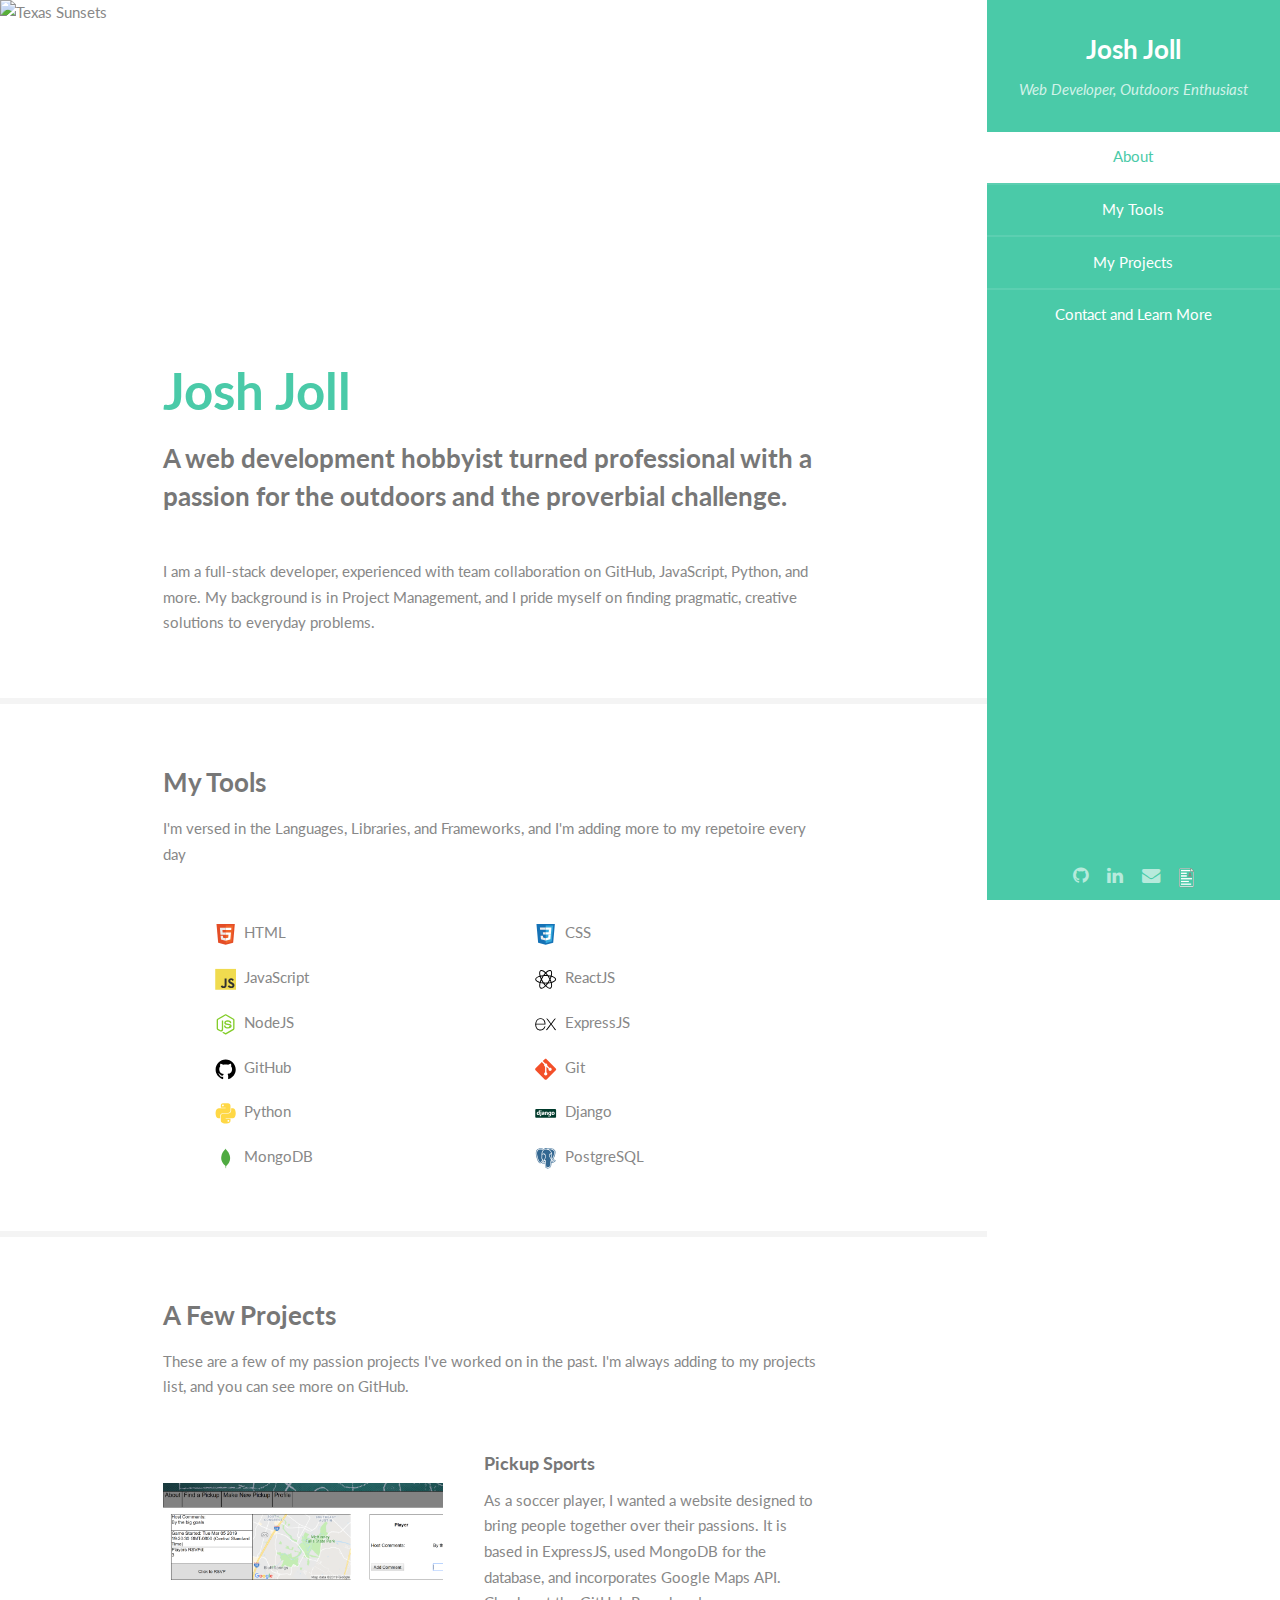
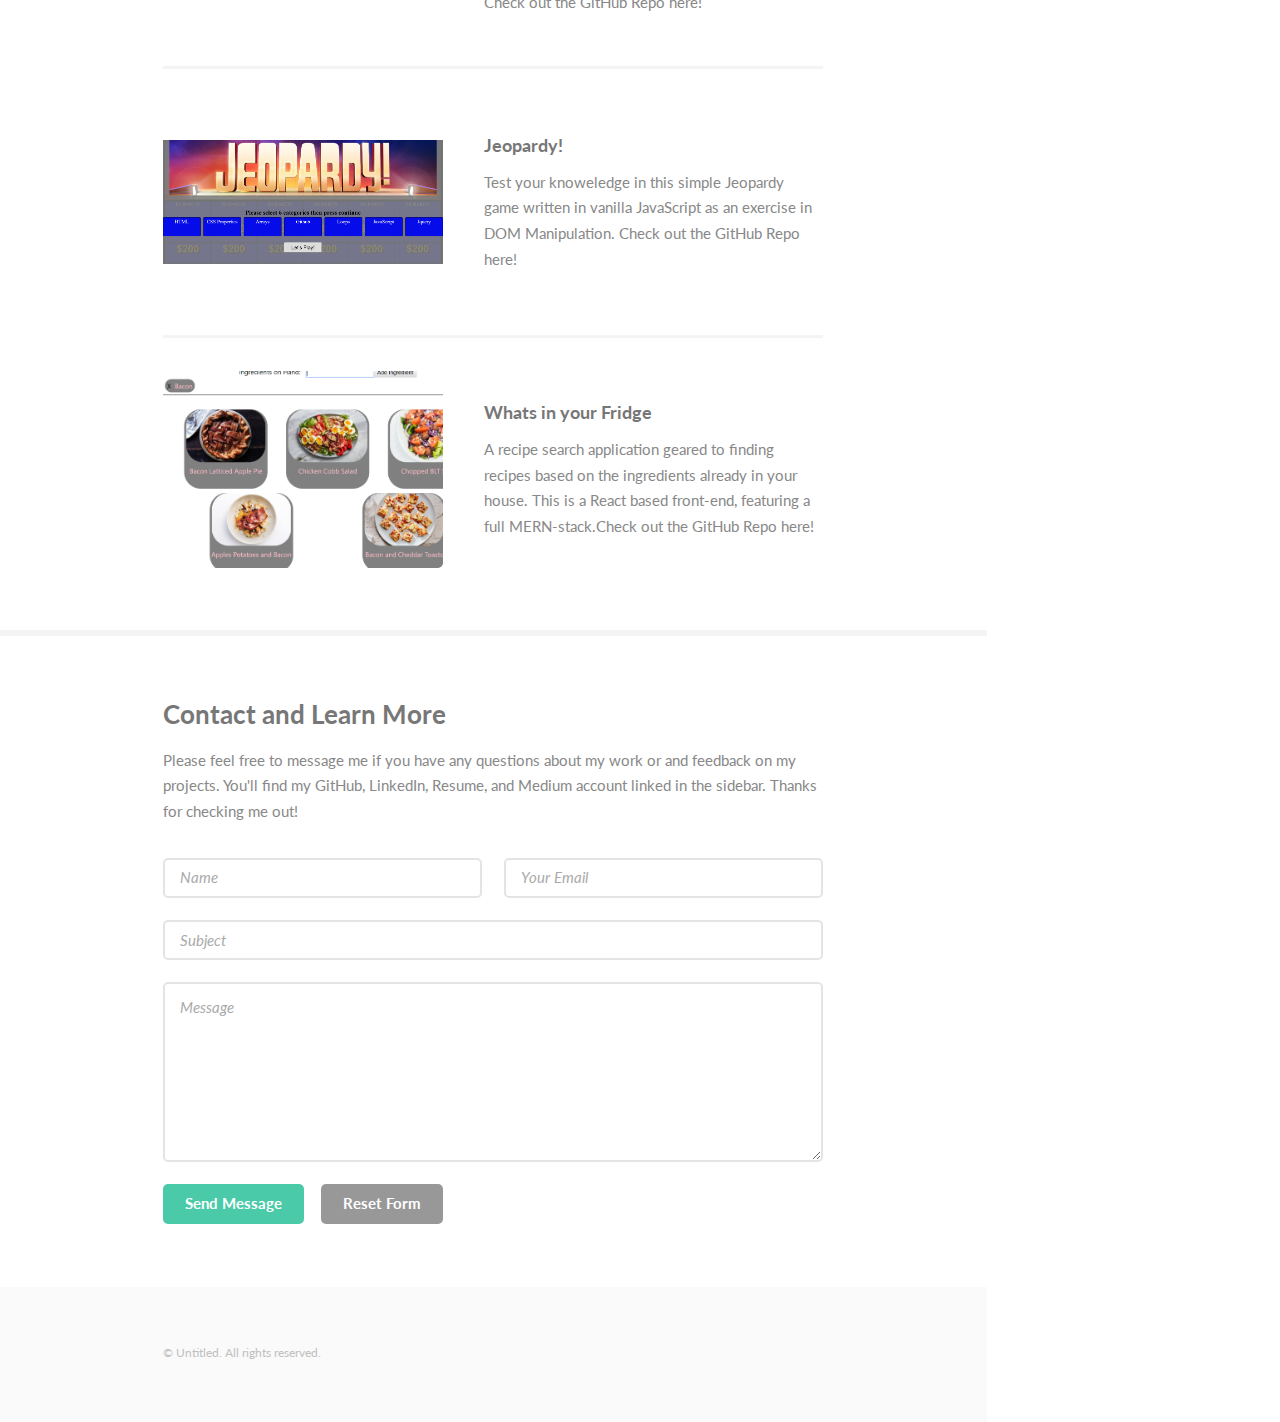
==== commit b084fd62: "added project 3" ====
--- a/index.html
+++ b/index.html
@@ -11,13 +11,14 @@
 		<meta name="viewport" content="width=device-width, initial-scale=1, user-scalable=no" />
 		<link rel="stylesheet" href="assets/css/main.css" />
 		<!-- Search Engine -->
-		<meta name="image" content="https://github.com/joshjoll/joshjoll.github.io/blob/master/images/avatar.jpg?raw=true">
+		<meta name="image" content="https://joshjoll.github.io/images/bannerimg.jpg">
 		<!-- Schema.org for Google -->
 		<meta itemprop="name" content="Josh's Portfolio">
-		<meta itemprop="image" content="https://github.com/joshjoll/joshjoll.github.io/blob/master/images/avatar.jpg?raw=true">
+		<meta itemprop="image" content="https://joshjoll.github.io/images/bannerimg.jpg">
 		<!-- Open Graph general (Facebook, Pinterest & Google+) -->
 		<meta name="og:title" content="Josh's Portfolio">
-		<meta name="og:image" content="https://github.com/joshjoll/joshjoll.github.io/blob/master/images/avatar.jpg?raw=true">
+		<meta name="og:image" content="https://joshjoll.github.io/images/bannerimg.jpg">
+		<meta name="image" property="og:image" content="https://joshjoll.github.io/images/bannerimg.jpg">
 		<meta name="og:url" content="https://joshjoll.github.io/">
 		<meta name="og:site_name" content="Josh's Portfolio">
 		<meta name="og:type" content="website">
@@ -136,13 +137,13 @@
 												<p>Test your knoweledge in this simple Jeopardy game written in vanilla JavaScript as an exercise in DOM Manipulation. <a href="https://github.com/joshjoll/Jeopardy-Game" target="_blank">Check out the GitHub Repo here!</a></p>
 											</div>
 										</article>
-										<!-- <article>
-											<a href="#" class="image"><img src="images/pic03.jpg" alt="" /></a>
+										 <article>
+											<a href="https://stark-sierra-34176.herokuapp.com/" class="image"><img src="images/search.png" alt="" /></a>
 											<div class="inner">
-												<h4>A Third Project!</h4>
-												<p>I can't Wait to See what THis is Gonna be.</p>
-											</div>
-										</article> -->
+												<h4>Whats in your Fridge</h4>
+												<p>A recipe search application geared to finding recipes based on the ingredients already in your house. This is a React based front-end, featuring a full MERN-stack.<a href="https://github.com/joshjoll/FOOD" target="_blank">Check out the GitHub Repo here!</a></p>
+											</div>
+										</article>
 									</div>
 								</div>
 							</section>
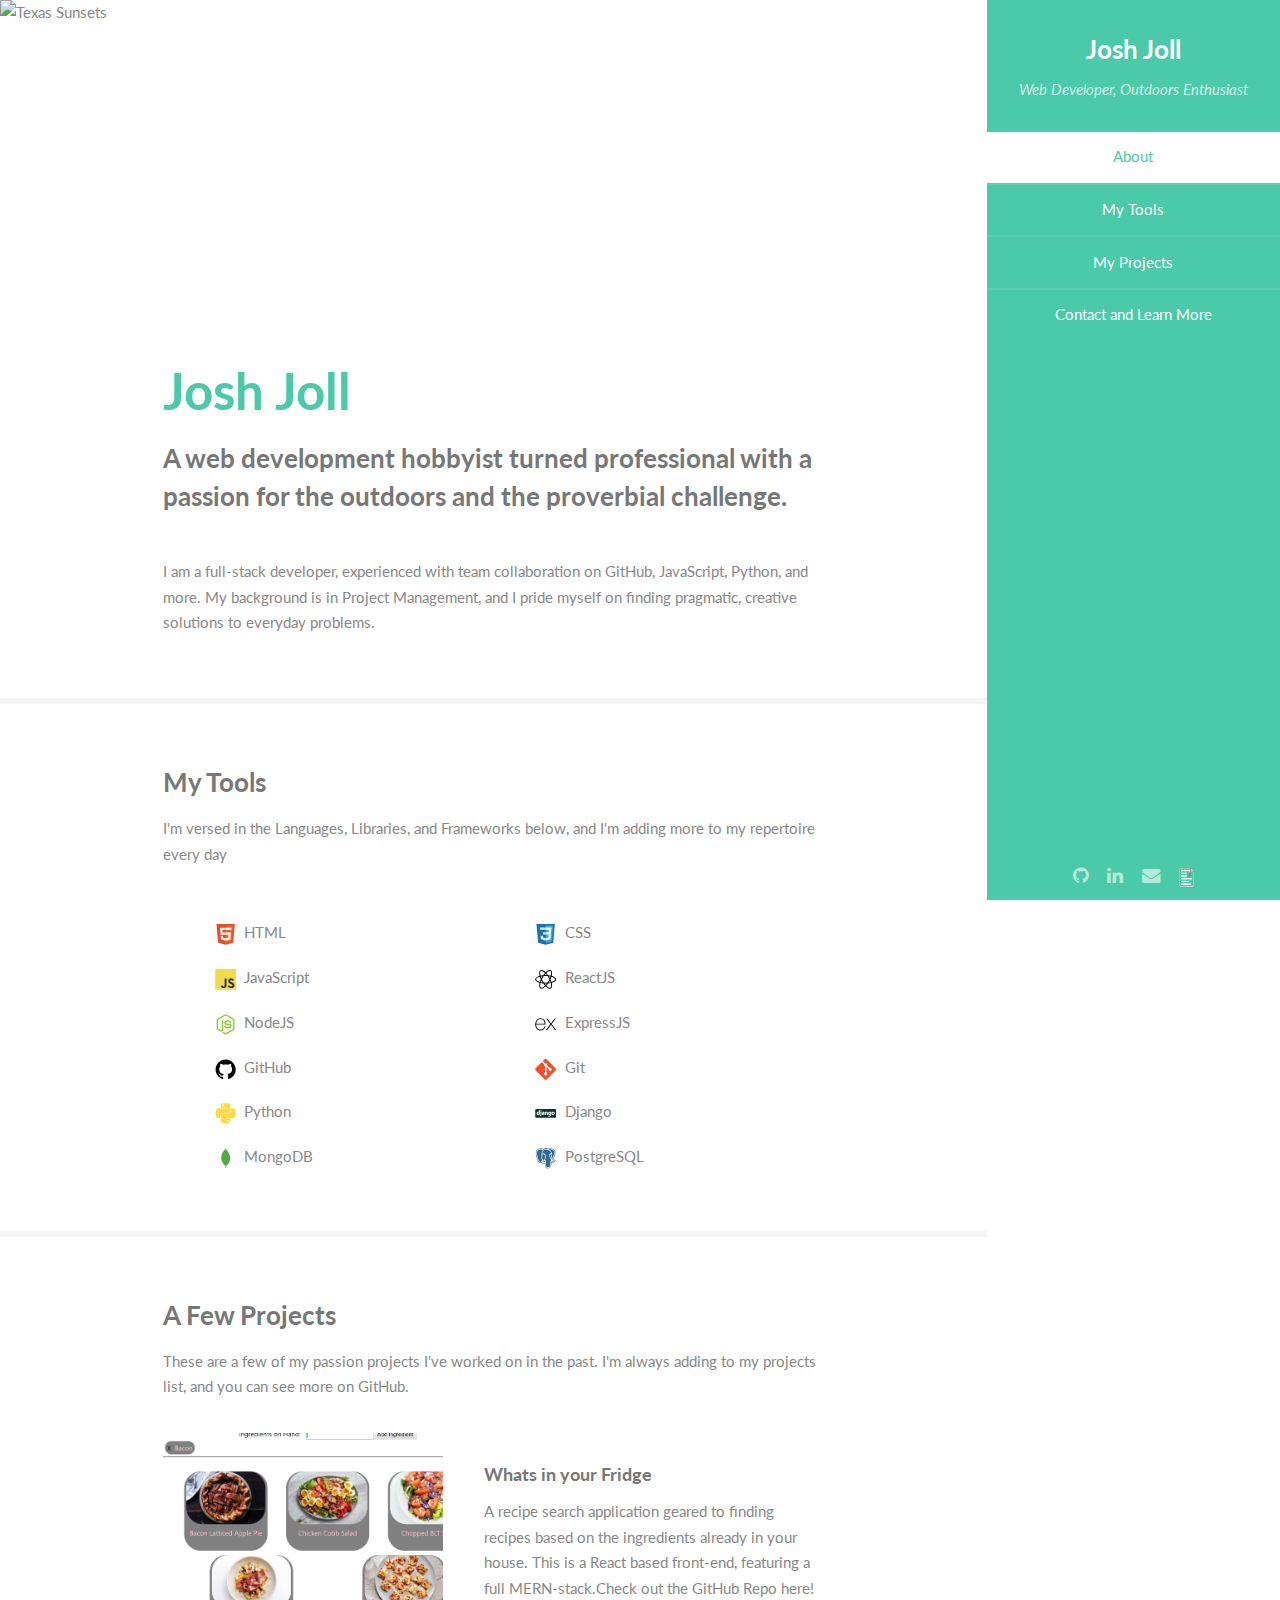
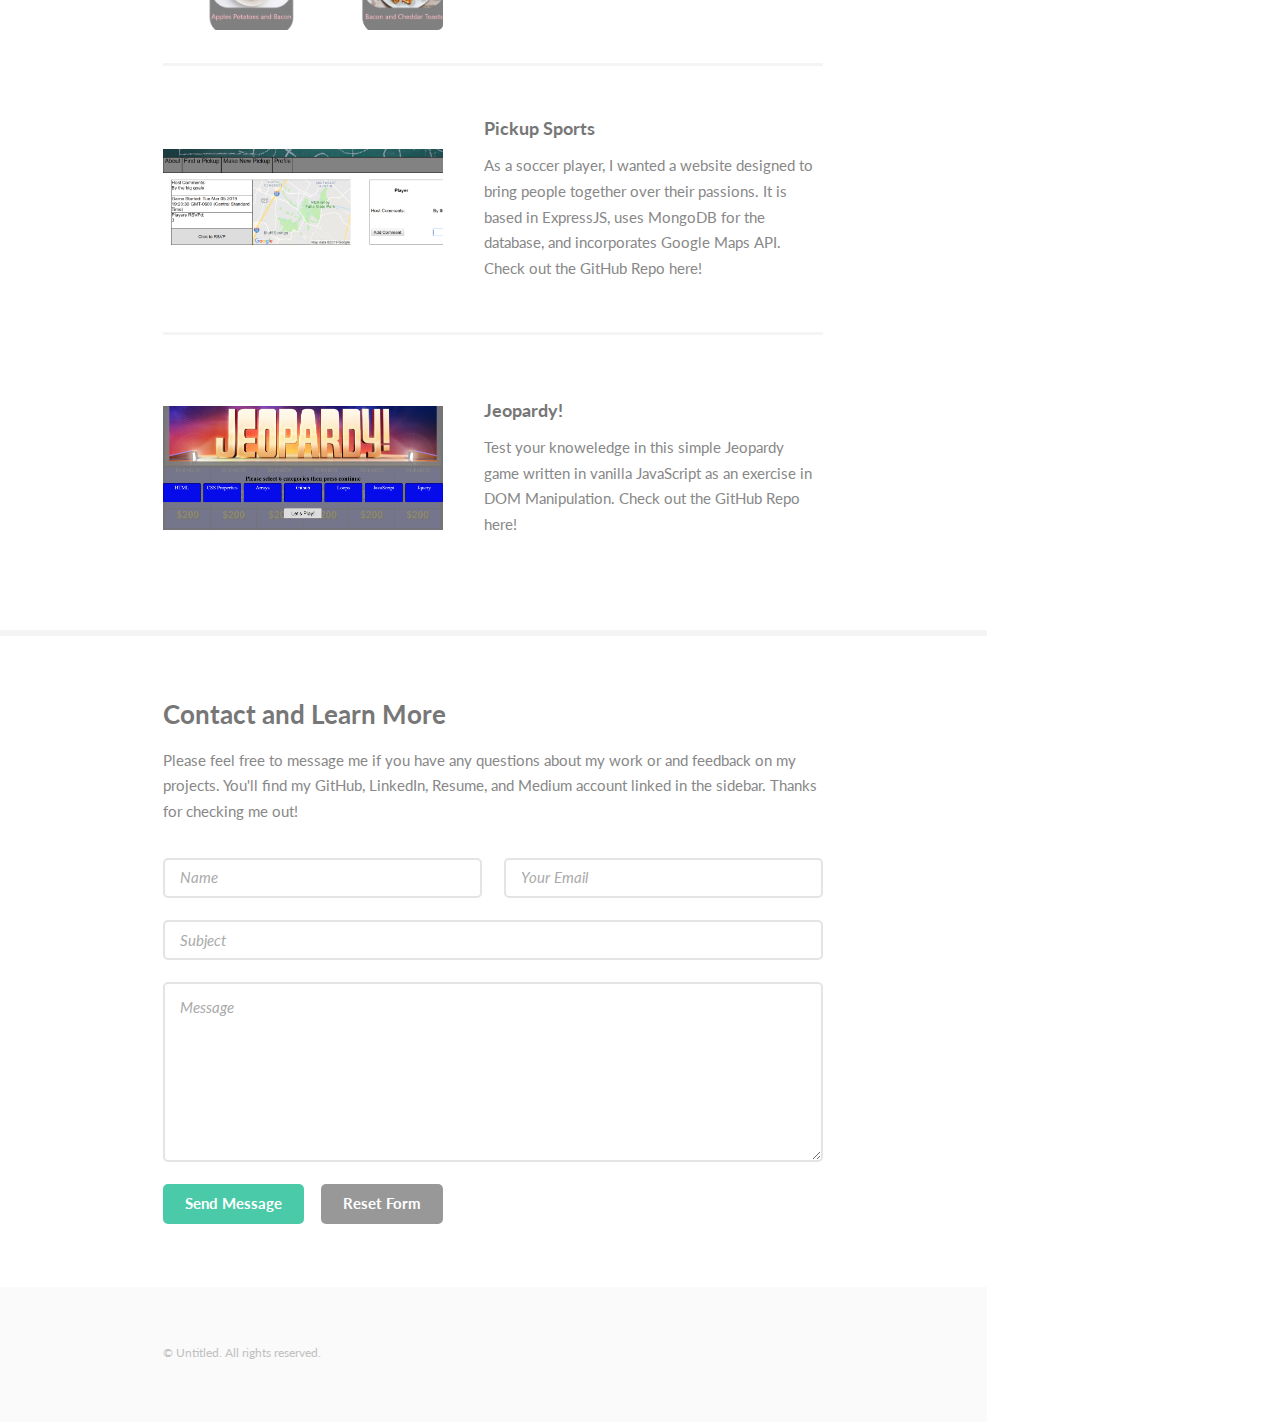
==== commit 404b2f3e: "fixes typos" ====
--- a/index.html
+++ b/index.html
@@ -16,12 +16,12 @@
 		<meta itemprop="name" content="Josh's Portfolio">
 		<meta itemprop="image" content="https://joshjoll.github.io/images/bannerimg.jpg">
 		<!-- Open Graph general (Facebook, Pinterest & Google+) -->
-		<meta name="og:title" content="Josh's Portfolio">
-		<meta name="og:image" content="https://joshjoll.github.io/images/bannerimg.jpg">
+		<meta property="og:title" content="Josh's Portfolio">
+		<meta property="og:image" content="https://joshjoll.github.io/images/bannerimg.jpg">
 		<meta name="image" property="og:image" content="https://joshjoll.github.io/images/bannerimg.jpg">
-		<meta name="og:url" content="https://joshjoll.github.io/">
-		<meta name="og:site_name" content="Josh's Portfolio">
-		<meta name="og:type" content="website">
+		<meta property="og:url" content="https://joshjoll.github.io/">
+		<meta property="og:site_name" content="Josh's Portfolio">
+		<meta property="og:type" content="website">
 	</head>
 	<body class="is-preload">
 
@@ -74,7 +74,7 @@
 							<section id="two">
 								<div class="container">
 									<h3>My Tools</h3>
-									<p>I'm versed in the Languages, Libraries, and Frameworks, and I'm adding more to my repetoire every day</p>
+									<p>I'm versed in the Languages, Libraries, and Frameworks below, and I'm adding more to my repertoire every day</p>
 									<ul class="feature-icons">
 										<li class="liCenter"> <svg class="devicon-git-plain devicon" viewBox="0 0 128 128">
 										  <path fill="#E44D26" d="M19.037 113.876l-10.005-112.215h109.936l-10.016 112.198-45.019 12.48z"/><path fill="#F16529" d="M64 116.8l36.378-10.086 8.559-95.878h-44.937z"/><path fill="#EBEBEB" d="M64 52.455h-18.212l-1.258-14.094h19.47v-13.762h-34.511l.33 3.692 3.382 37.927h30.799zM64 88.198l-.061.017-15.327-4.14-.979-10.975h-13.817l1.928 21.609 28.193 7.826.063-.017z"/><path fill="#fff" d="M63.952 52.455v13.763h16.947l-1.597 17.849-15.35 4.143v14.319l28.215-7.82.207-2.325 3.234-36.233.335-3.696h-3.708zM63.952 24.599v13.762h33.244l.276-3.092.628-6.978.329-3.692z"/>
@@ -124,10 +124,17 @@
 									<p>These are a few of my passion projects I've worked on in the past. I'm always adding to my projects list, and you can see more on <a href="https://github.com/joshjoll" target="_blank">GitHub</a>.</p>
 									<div class="features">
 										<article>
+										 <a href="https://stark-sierra-34176.herokuapp.com/" class="image"><img src="images/search.png" alt="" /></a>
+										 <div class="inner">
+											 <h4>Whats in your Fridge</h4>
+											 <p>A recipe search application geared to finding recipes based on the ingredients already in your house. This is a React based front-end, featuring a full MERN-stack.<a href="https://github.com/joshjoll/FOOD" target="_blank">Check out the GitHub Repo here!</a></p>
+										 </div>
+									 </article>
+										<article>
 											<a href="https://man-child-games.herokuapp.com/" class="image" target="_blank"><img src="images/pickup.PNG" alt="Project Screenshot" class="projectImg" /></a>
 											<div class="inner">
 												<h4>Pickup Sports</h4>
-												<p>As a soccer player, I wanted a website designed to bring people together over their passions. It is based in ExpressJS, used MongoDB for the database, and incorporates Google Maps API. <a href="https://github.com/joshjoll/Pickup-Sports-App" target="_blank">Check out the GitHub Repo here!</a></p>
+												<p>As a soccer player, I wanted a website designed to bring people together over their passions. It is based in ExpressJS, uses MongoDB for the database, and incorporates Google Maps API. <a href="https://github.com/joshjoll/Pickup-Sports-App" target="_blank">Check out the GitHub Repo here!</a></p>
 											</div>
 										</article>
 										<article>
@@ -135,13 +142,6 @@
 											<div class="inner">
 												<h4>Jeopardy!</h4>
 												<p>Test your knoweledge in this simple Jeopardy game written in vanilla JavaScript as an exercise in DOM Manipulation. <a href="https://github.com/joshjoll/Jeopardy-Game" target="_blank">Check out the GitHub Repo here!</a></p>
-											</div>
-										</article>
-										 <article>
-											<a href="https://stark-sierra-34176.herokuapp.com/" class="image"><img src="images/search.png" alt="" /></a>
-											<div class="inner">
-												<h4>Whats in your Fridge</h4>
-												<p>A recipe search application geared to finding recipes based on the ingredients already in your house. This is a React based front-end, featuring a full MERN-stack.<a href="https://github.com/joshjoll/FOOD" target="_blank">Check out the GitHub Repo here!</a></p>
 											</div>
 										</article>
 									</div>
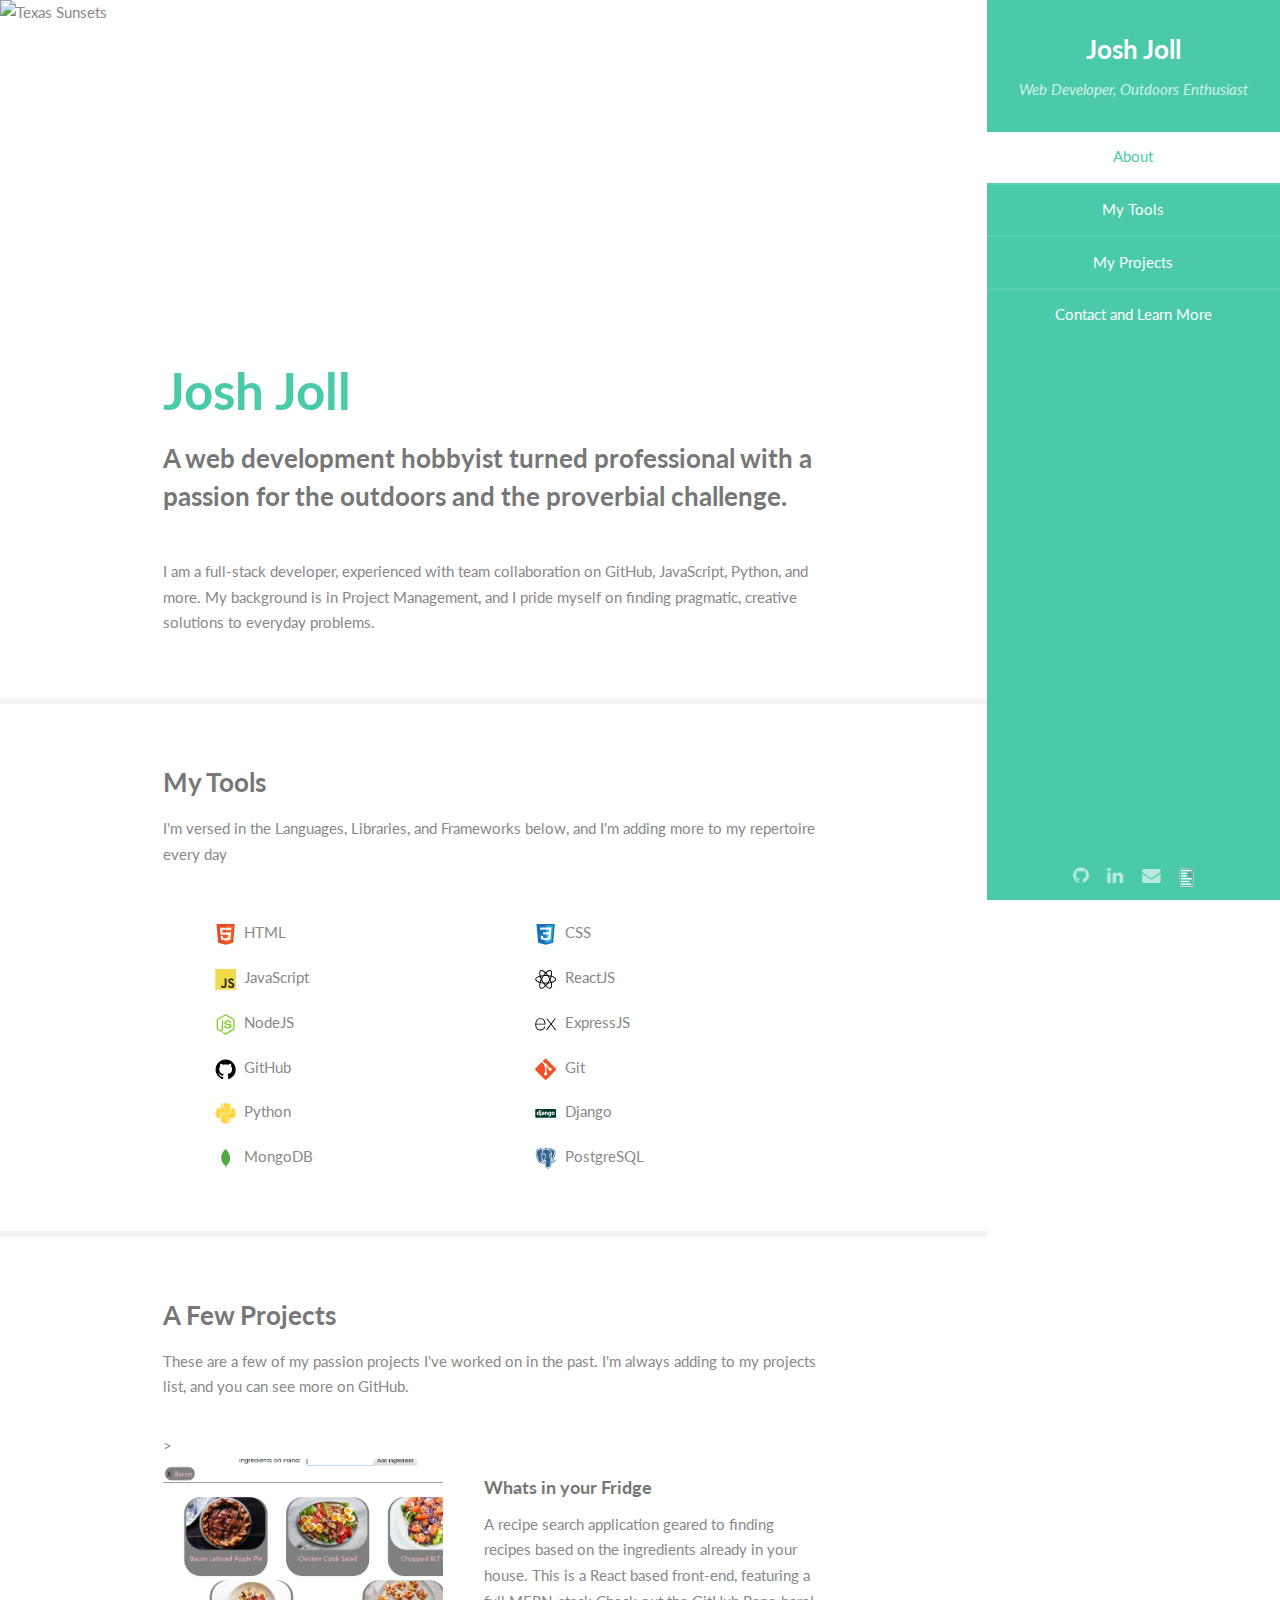
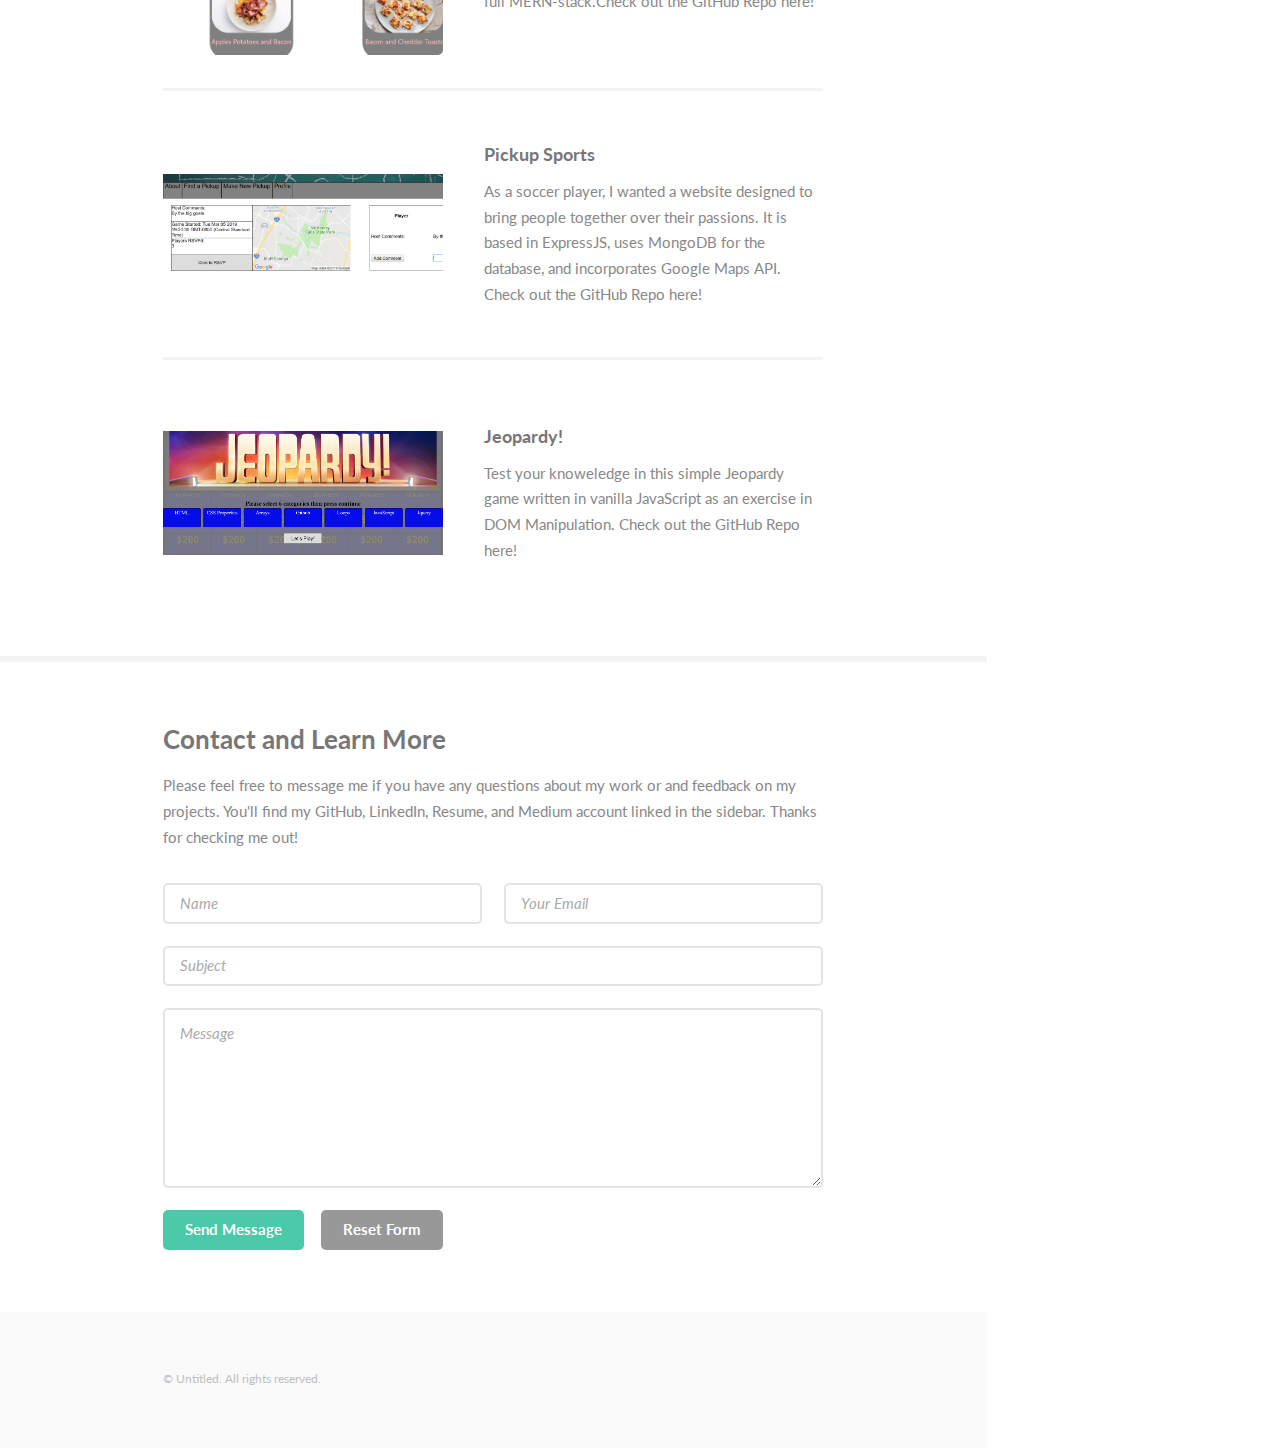
==== commit 30b1ac76: "opens link new tab" ====
--- a/index.html
+++ b/index.html
@@ -124,7 +124,7 @@
 									<p>These are a few of my passion projects I've worked on in the past. I'm always adding to my projects list, and you can see more on <a href="https://github.com/joshjoll" target="_blank">GitHub</a>.</p>
 									<div class="features">
 										<article>
-										 <a href="https://stark-sierra-34176.herokuapp.com/" class="image"><img src="images/search.png" alt="" /></a>
+										 <a href="https://stark-sierra-34176.herokuapp.com/" class="image" target="_blank">><img src="images/search.png" alt="" /></a>
 										 <div class="inner">
 											 <h4>Whats in your Fridge</h4>
 											 <p>A recipe search application geared to finding recipes based on the ingredients already in your house. This is a React based front-end, featuring a full MERN-stack.<a href="https://github.com/joshjoll/FOOD" target="_blank">Check out the GitHub Repo here!</a></p>
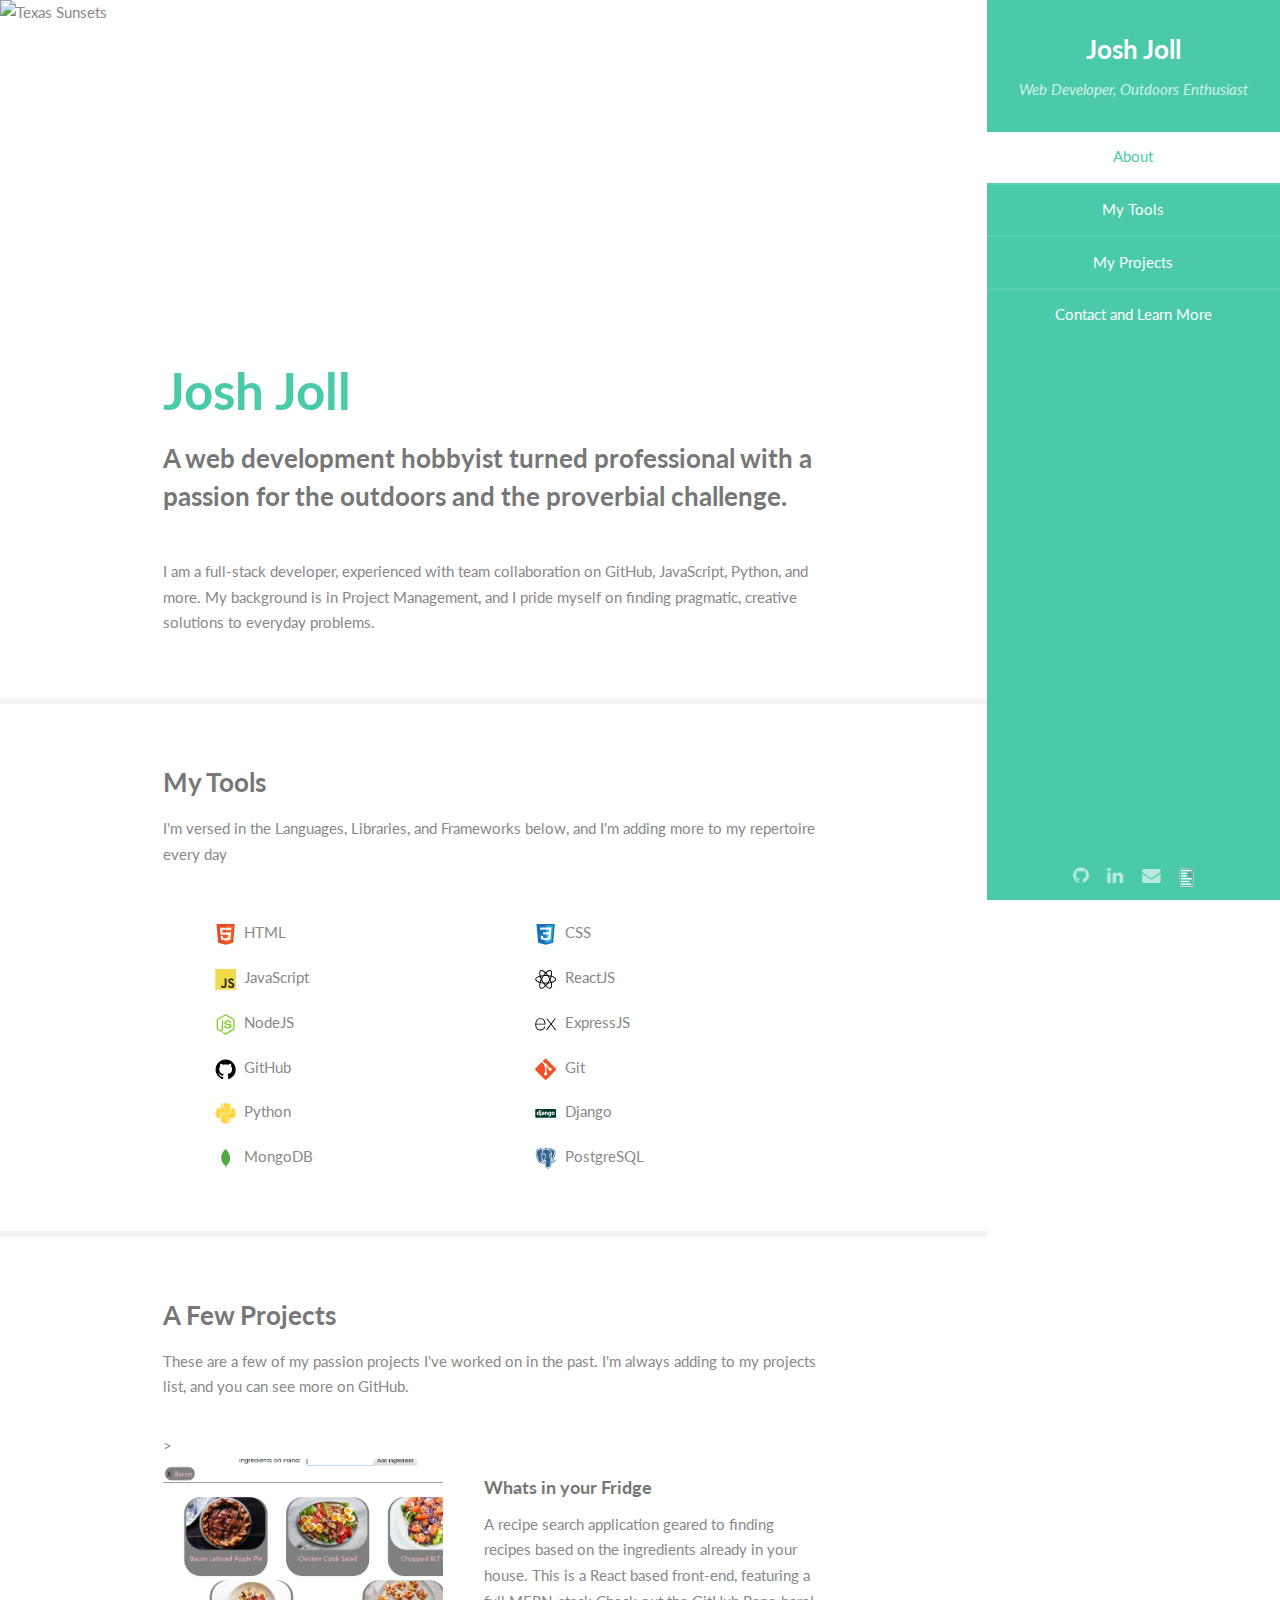
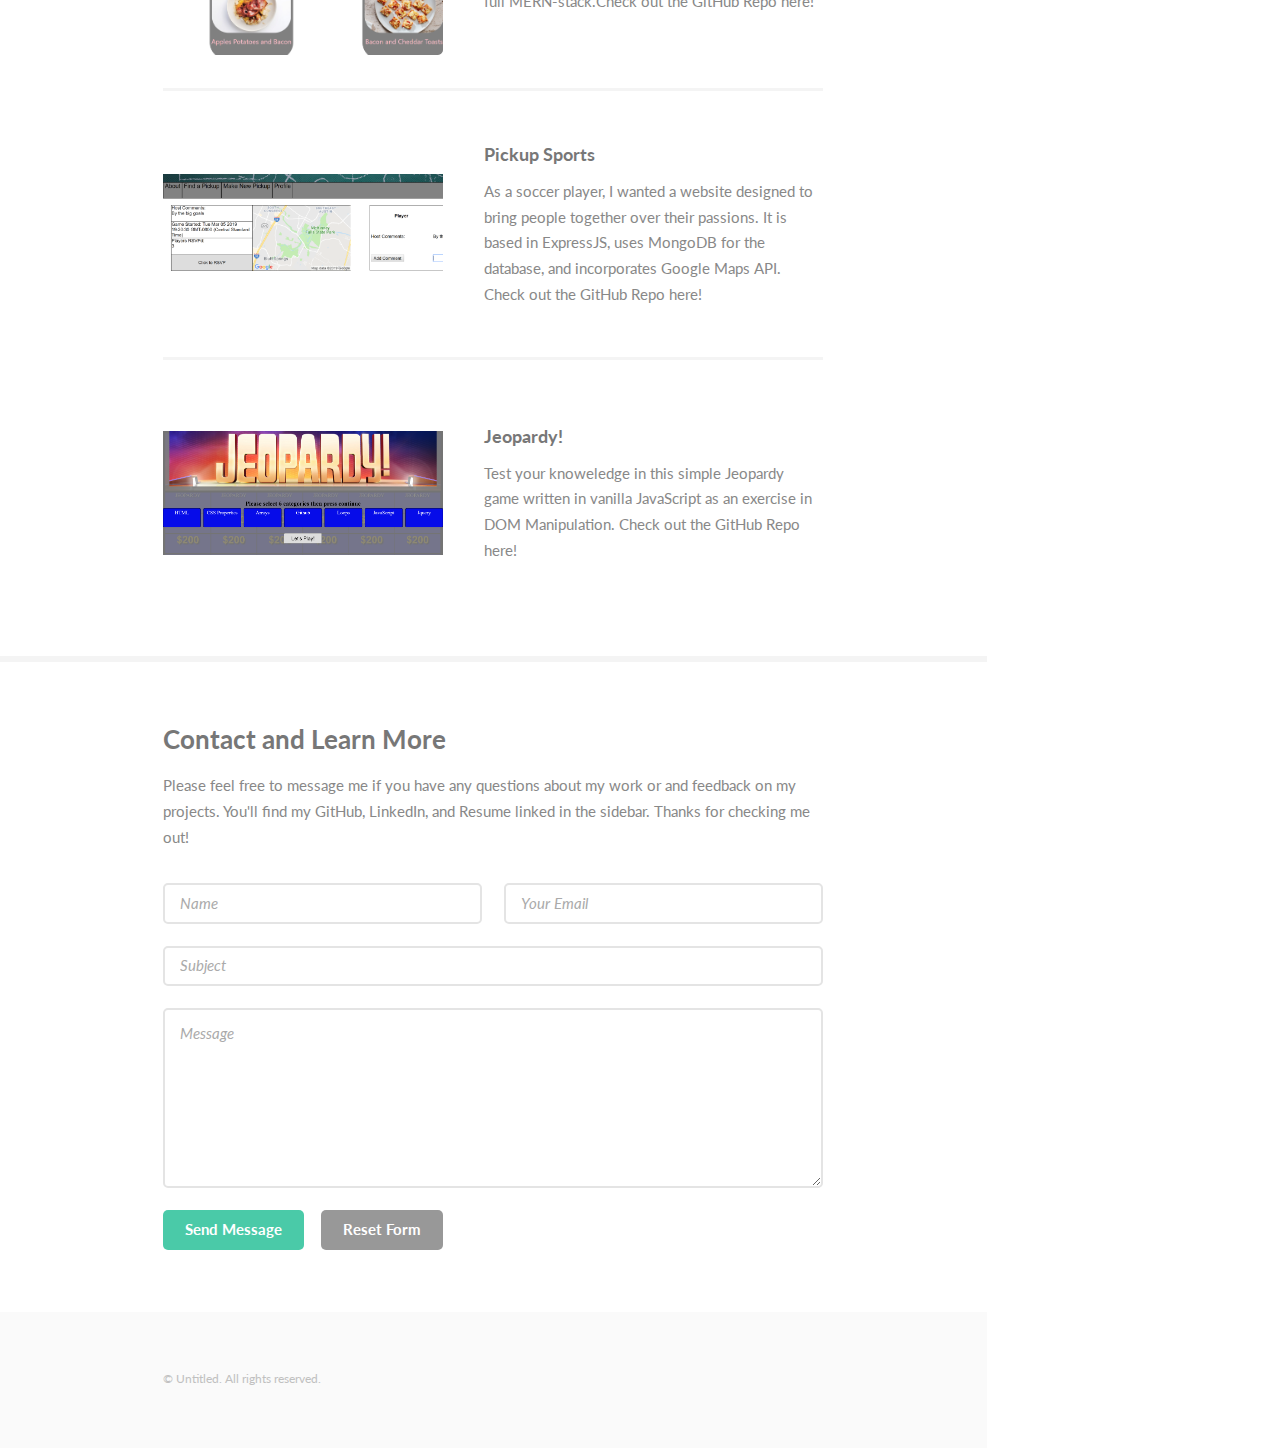
==== commit 8d098075: "last typo" ====
--- a/index.html
+++ b/index.html
@@ -152,7 +152,7 @@
 							<section id="four">
 								<div class="container">
 									<h3>Contact and Learn More</h3>
-									<p>Please feel free to message me if you have any questions about my work or and feedback on my projects. You'll find my GitHub, LinkedIn, Resume, and Medium account linked in the sidebar. Thanks for checking me out!</p>
+									<p>Please feel free to message me if you have any questions about my work or and feedback on my projects. You'll find my GitHub, LinkedIn, and Resume linked in the sidebar. Thanks for checking me out!</p>
 									<form method="post" action="https://script.google.com/macros/s/AKfycbzFaqsaTX6b0FZAfqNJhZ-fgPSeWi9S-3EFt1sp/exec" class="gform" >
 										<div class="row gtr-uniform form-elements">
 											<div class="col-6 col-12-xsmall"><input type="text" name="name" id="name" placeholder="Name" /></div>
